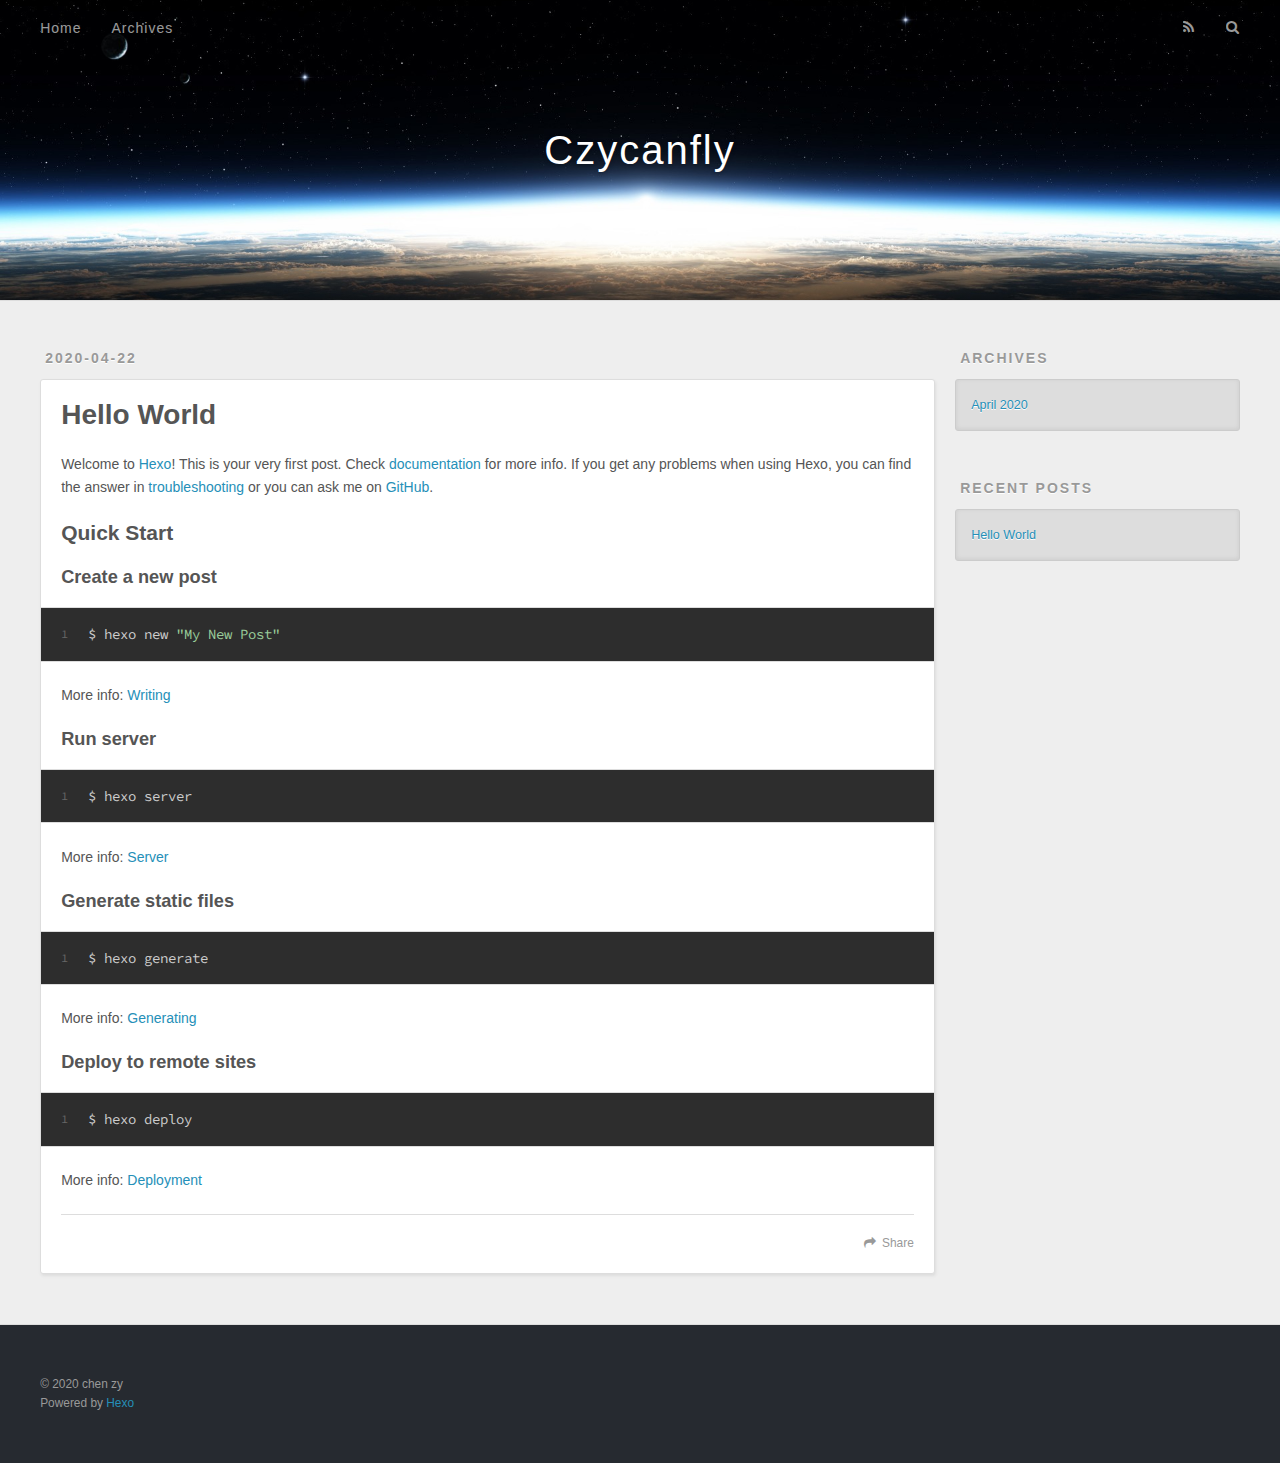
==== index.html @ 30acceb9 "Site updated: 2020-04-22 15:15:13" ====
<!DOCTYPE html>
<html>
<head>
  <meta charset="utf-8">
  

  
  <title>Czycanfly</title>
  <meta name="viewport" content="width=device-width, initial-scale=1, maximum-scale=1">
  <meta property="og:type" content="website">
<meta property="og:title" content="Czycanfly">
<meta property="og:url" content="http://yoursite.com/index.html">
<meta property="og:site_name" content="Czycanfly">
<meta property="article:author" content="chen zy">
<meta name="twitter:card" content="summary">
  
    <link rel="alternate" href="/atom.xml" title="Czycanfly" type="application/atom+xml">
  
  
    <link rel="icon" href="/favicon.png">
  
  
    <link href="//fonts.googleapis.com/css?family=Source+Code+Pro" rel="stylesheet" type="text/css">
  
  
<link rel="stylesheet" href="/css/style.css">

<meta name="generator" content="Hexo 4.2.0"></head>

<body>
  <div id="container">
    <div id="wrap">
      <header id="header">
  <div id="banner"></div>
  <div id="header-outer" class="outer">
    <div id="header-title" class="inner">
      <h1 id="logo-wrap">
        <a href="/" id="logo">Czycanfly</a>
      </h1>
      
    </div>
    <div id="header-inner" class="inner">
      <nav id="main-nav">
        <a id="main-nav-toggle" class="nav-icon"></a>
        
          <a class="main-nav-link" href="/">Home</a>
        
          <a class="main-nav-link" href="/archives">Archives</a>
        
      </nav>
      <nav id="sub-nav">
        
          <a id="nav-rss-link" class="nav-icon" href="/atom.xml" title="RSS Feed"></a>
        
        <a id="nav-search-btn" class="nav-icon" title="Search"></a>
      </nav>
      <div id="search-form-wrap">
        <form action="//google.com/search" method="get" accept-charset="UTF-8" class="search-form"><input type="search" name="q" class="search-form-input" placeholder="Search"><button type="submit" class="search-form-submit">&#xF002;</button><input type="hidden" name="sitesearch" value="http://yoursite.com"></form>
      </div>
    </div>
  </div>
</header>
      <div class="outer">
        <section id="main">
  
    <article id="post-hello-world" class="article article-type-post" itemscope itemprop="blogPost">
  <div class="article-meta">
    <a href="/2020/04/22/hello-world/" class="article-date">
  <time datetime="2020-04-22T02:57:32.406Z" itemprop="datePublished">2020-04-22</time>
</a>
    
  </div>
  <div class="article-inner">
    
    
      <header class="article-header">
        
  
    <h1 itemprop="name">
      <a class="article-title" href="/2020/04/22/hello-world/">Hello World</a>
    </h1>
  

      </header>
    
    <div class="article-entry" itemprop="articleBody">
      
        <p>Welcome to <a href="https://hexo.io/" target="_blank" rel="noopener">Hexo</a>! This is your very first post. Check <a href="https://hexo.io/docs/" target="_blank" rel="noopener">documentation</a> for more info. If you get any problems when using Hexo, you can find the answer in <a href="https://hexo.io/docs/troubleshooting.html" target="_blank" rel="noopener">troubleshooting</a> or you can ask me on <a href="https://github.com/hexojs/hexo/issues" target="_blank" rel="noopener">GitHub</a>.</p>
<h2 id="Quick-Start"><a href="#Quick-Start" class="headerlink" title="Quick Start"></a>Quick Start</h2><h3 id="Create-a-new-post"><a href="#Create-a-new-post" class="headerlink" title="Create a new post"></a>Create a new post</h3><figure class="highlight bash"><table><tr><td class="gutter"><pre><span class="line">1</span><br></pre></td><td class="code"><pre><span class="line">$ hexo new <span class="string">"My New Post"</span></span><br></pre></td></tr></table></figure>

<p>More info: <a href="https://hexo.io/docs/writing.html" target="_blank" rel="noopener">Writing</a></p>
<h3 id="Run-server"><a href="#Run-server" class="headerlink" title="Run server"></a>Run server</h3><figure class="highlight bash"><table><tr><td class="gutter"><pre><span class="line">1</span><br></pre></td><td class="code"><pre><span class="line">$ hexo server</span><br></pre></td></tr></table></figure>

<p>More info: <a href="https://hexo.io/docs/server.html" target="_blank" rel="noopener">Server</a></p>
<h3 id="Generate-static-files"><a href="#Generate-static-files" class="headerlink" title="Generate static files"></a>Generate static files</h3><figure class="highlight bash"><table><tr><td class="gutter"><pre><span class="line">1</span><br></pre></td><td class="code"><pre><span class="line">$ hexo generate</span><br></pre></td></tr></table></figure>

<p>More info: <a href="https://hexo.io/docs/generating.html" target="_blank" rel="noopener">Generating</a></p>
<h3 id="Deploy-to-remote-sites"><a href="#Deploy-to-remote-sites" class="headerlink" title="Deploy to remote sites"></a>Deploy to remote sites</h3><figure class="highlight bash"><table><tr><td class="gutter"><pre><span class="line">1</span><br></pre></td><td class="code"><pre><span class="line">$ hexo deploy</span><br></pre></td></tr></table></figure>

<p>More info: <a href="https://hexo.io/docs/one-command-deployment.html" target="_blank" rel="noopener">Deployment</a></p>

      
    </div>
    <footer class="article-footer">
      <a data-url="http://yoursite.com/2020/04/22/hello-world/" data-id="ck9b05l8i000098vc4e8yf7nx" class="article-share-link">Share</a>
      
      
    </footer>
  </div>
  
</article>


  


</section>
        
          <aside id="sidebar">
  
    

  
    

  
    
  
    
  <div class="widget-wrap">
    <h3 class="widget-title">Archives</h3>
    <div class="widget">
      <ul class="archive-list"><li class="archive-list-item"><a class="archive-list-link" href="/archives/2020/04/">April 2020</a></li></ul>
    </div>
  </div>


  
    
  <div class="widget-wrap">
    <h3 class="widget-title">Recent Posts</h3>
    <div class="widget">
      <ul>
        
          <li>
            <a href="/2020/04/22/hello-world/">Hello World</a>
          </li>
        
      </ul>
    </div>
  </div>

  
</aside>
        
      </div>
      <footer id="footer">
  
  <div class="outer">
    <div id="footer-info" class="inner">
      &copy; 2020 chen zy<br>
      Powered by <a href="http://hexo.io/" target="_blank">Hexo</a>
    </div>
  </div>
</footer>
    </div>
    <nav id="mobile-nav">
  
    <a href="/" class="mobile-nav-link">Home</a>
  
    <a href="/archives" class="mobile-nav-link">Archives</a>
  
</nav>
    

<script src="//ajax.googleapis.com/ajax/libs/jquery/2.0.3/jquery.min.js"></script>


  
<link rel="stylesheet" href="/fancybox/jquery.fancybox.css">

  
<script src="/fancybox/jquery.fancybox.pack.js"></script>




<script src="/js/script.js"></script>




  </div>
</body>
</html>
---- css/style.css ----
body {
  width: 100%;
}
body:before,
body:after {
  content: "";
  display: table;
}
body:after {
  clear: both;
}
html,
body,
div,
span,
applet,
object,
iframe,
h1,
h2,
h3,
h4,
h5,
h6,
p,
blockquote,
pre,
a,
abbr,
acronym,
address,
big,
cite,
code,
del,
dfn,
em,
img,
ins,
kbd,
q,
s,
samp,
small,
strike,
strong,
sub,
sup,
tt,
var,
dl,
dt,
dd,
ol,
ul,
li,
fieldset,
form,
label,
legend,
table,
caption,
tbody,
tfoot,
thead,
tr,
th,
td {
  margin: 0;
  padding: 0;
  border: 0;
  outline: 0;
  font-weight: inherit;
  font-style: inherit;
  font-family: inherit;
  font-size: 100%;
  vertical-align: baseline;
}
body {
  line-height: 1;
  color: #000;
  background: #fff;
}
ol,
ul {
  list-style: none;
}
table {
  border-collapse: separate;
  border-spacing: 0;
  vertical-align: middle;
}
caption,
th,
td {
  text-align: left;
  font-weight: normal;
  vertical-align: middle;
}
a img {
  border: none;
}
input,
button {
  margin: 0;
  padding: 0;
}
input::-moz-focus-inner,
button::-moz-focus-inner {
  border: 0;
  padding: 0;
}
@font-face {
  font-family: FontAwesome;
  font-style: normal;
  font-weight: normal;
  src: url("fonts/fontawesome-webfont.eot?v=#4.0.3");
  src: url("fonts/fontawesome-webfont.eot?#iefix&v=#4.0.3") format("embedded-opentype"), url("fonts/fontawesome-webfont.woff?v=#4.0.3") format("woff"), url("fonts/fontawesome-webfont.ttf?v=#4.0.3") format("truetype"), url("fonts/fontawesome-webfont.svg#fontawesomeregular?v=#4.0.3") format("svg");
}
html,
body,
#container {
  height: 100%;
}
body {
  background: #eee;
  font: 14px -apple-system, BlinkMacSystemFont, "Segoe UI", "Roboto", "Oxygen", "Ubuntu", "Cantarell", "Fira Sans", "Droid Sans", "Helvetica Neue", sans-serif;
  -webkit-text-size-adjust: 100%;
}
.outer {
  max-width: 1220px;
  margin: 0 auto;
  padding: 0 20px;
}
.outer:before,
.outer:after {
  content: "";
  display: table;
}
.outer:after {
  clear: both;
}
.inner {
  display: inline;
  float: left;
  width: 98.33333333333333%;
  margin: 0 0.833333333333333%;
}
.left,
.alignleft {
  float: left;
}
.right,
.alignright {
  float: right;
}
.clear {
  clear: both;
}
#container {
  position: relative;
}
.mobile-nav-on {
  overflow: hidden;
}
#wrap {
  height: 100%;
  width: 100%;
  position: absolute;
  top: 0;
  left: 0;
  -webkit-transition: 0.2s ease-out;
  -moz-transition: 0.2s ease-out;
  -ms-transition: 0.2s ease-out;
  transition: 0.2s ease-out;
  z-index: 1;
  background: #eee;
}
.mobile-nav-on #wrap {
  left: 280px;
}
@media screen and (min-width: 768px) {
  #main {
    display: inline;
    float: left;
    width: 73.33333333333333%;
    margin: 0 0.833333333333333%;
  }
}
.article-date,
.article-category-link,
.archive-year,
.widget-title {
  text-decoration: none;
  text-transform: uppercase;
  letter-spacing: 2px;
  color: #999;
  margin-bottom: 1em;
  margin-left: 5px;
  line-height: 1em;
  text-shadow: 0 1px #fff;
  font-weight: bold;
}
.article-inner,
.archive-article-inner {
  background: #fff;
  -webkit-box-shadow: 1px 2px 3px #ddd;
  box-shadow: 1px 2px 3px #ddd;
  border: 1px solid #ddd;
  border-radius: 3px;
}
.article-entry h1,
.widget h1 {
  font-size: 2em;
}
.article-entry h2,
.widget h2 {
  font-size: 1.5em;
}
.article-entry h3,
.widget h3 {
  font-size: 1.3em;
}
.article-entry h4,
.widget h4 {
  font-size: 1.2em;
}
.article-entry h5,
.widget h5 {
  font-size: 1em;
}
.article-entry h6,
.widget h6 {
  font-size: 1em;
  color: #999;
}
.article-entry hr,
.widget hr {
  border: 1px dashed #ddd;
}
.article-entry strong,
.widget strong {
  font-weight: bold;
}
.article-entry em,
.widget em,
.article-entry cite,
.widget cite {
  font-style: italic;
}
.article-entry sup,
.widget sup,
.article-entry sub,
.widget sub {
  font-size: 0.75em;
  line-height: 0;
  position: relative;
  vertical-align: baseline;
}
.article-entry sup,
.widget sup {
  top: -0.5em;
}
.article-entry sub,
.widget sub {
  bottom: -0.2em;
}
.article-entry small,
.widget small {
  font-size: 0.85em;
}
.article-entry acronym,
.widget acronym,
.article-entry abbr,
.widget abbr {
  border-bottom: 1px dotted;
}
.article-entry ul,
.widget ul,
.article-entry ol,
.widget ol,
.article-entry dl,
.widget dl {
  margin: 0 20px;
  line-height: 1.6em;
}
.article-entry ul ul,
.widget ul ul,
.article-entry ol ul,
.widget ol ul,
.article-entry ul ol,
.widget ul ol,
.article-entry ol ol,
.widget ol ol {
  margin-top: 0;
  margin-bottom: 0;
}
.article-entry ul,
.widget ul {
  list-style: disc;
}
.article-entry ol,
.widget ol {
  list-style: decimal;
}
.article-entry dt,
.widget dt {
  font-weight: bold;
}
#header {
  height: 300px;
  position: relative;
  border-bottom: 1px solid #ddd;
}
#header:before,
#header:after {
  content: "";
  position: absolute;
  left: 0;
  right: 0;
  height: 40px;
}
#header:before {
  top: 0;
  background: -webkit-linear-gradient(rgba(0,0,0,0.2), transparent);
  background: -moz-linear-gradient(rgba(0,0,0,0.2), transparent);
  background: -ms-linear-gradient(rgba(0,0,0,0.2), transparent);
  background: linear-gradient(rgba(0,0,0,0.2), transparent);
}
#header:after {
  bottom: 0;
  background: -webkit-linear-gradient(transparent, rgba(0,0,0,0.2));
  background: -moz-linear-gradient(transparent, rgba(0,0,0,0.2));
  background: -ms-linear-gradient(transparent, rgba(0,0,0,0.2));
  background: linear-gradient(transparent, rgba(0,0,0,0.2));
}
#header-outer {
  height: 100%;
  position: relative;
}
#header-inner {
  position: relative;
  overflow: hidden;
}
#banner {
  position: absolute;
  top: 0;
  left: 0;
  width: 100%;
  height: 100%;
  background: url("images/banner.jpg") center #000;
  -webkit-background-size: cover;
  -moz-background-size: cover;
  background-size: cover;
  z-index: -1;
}
#header-title {
  text-align: center;
  height: 40px;
  position: absolute;
  top: 50%;
  left: 0;
  margin-top: -20px;
}
#logo,
#subtitle {
  text-decoration: none;
  color: #fff;
  font-weight: 300;
  text-shadow: 0 1px 4px rgba(0,0,0,0.3);
}
#logo {
  font-size: 40px;
  line-height: 40px;
  letter-spacing: 2px;
}
#subtitle {
  font-size: 16px;
  line-height: 16px;
  letter-spacing: 1px;
}
#subtitle-wrap {
  margin-top: 16px;
}
#main-nav {
  float: left;
  margin-left: -15px;
}
.nav-icon,
.main-nav-link {
  float: left;
  color: #fff;
  opacity: 0.6;
  text-decoration: none;
  text-shadow: 0 1px rgba(0,0,0,0.2);
  -webkit-transition: opacity 0.2s;
  -moz-transition: opacity 0.2s;
  -ms-transition: opacity 0.2s;
  transition: opacity 0.2s;
  display: block;
  padding: 20px 15px;
}
.nav-icon:hover,
.main-nav-link:hover {
  opacity: 1;
}
.nav-icon {
  font-family: FontAwesome;
  text-align: center;
  font-size: 14px;
  width: 14px;
  height: 14px;
  padding: 20px 15px;
  position: relative;
  cursor: pointer;
}
.main-nav-link {
  font-weight: 300;
  letter-spacing: 1px;
}
@media screen and (max-width: 479px) {
  .main-nav-link {
    display: none;
  }
}
#main-nav-toggle {
  display: none;
}
#main-nav-toggle:before {
  content: "\f0c9";
}
@media screen and (max-width: 479px) {
  #main-nav-toggle {
    display: block;
  }
}
#sub-nav {
  float: right;
  margin-right: -15px;
}
#nav-rss-link:before {
  content: "\f09e";
}
#nav-search-btn:before {
  content: "\f002";
}
#search-form-wrap {
  position: absolute;
  top: 15px;
  width: 150px;
  height: 30px;
  right: -150px;
  opacity: 0;
  -webkit-transition: 0.2s ease-out;
  -moz-transition: 0.2s ease-out;
  -ms-transition: 0.2s ease-out;
  transition: 0.2s ease-out;
}
#search-form-wrap.on {
  opacity: 1;
  right: 0;
}
@media screen and (max-width: 479px) {
  #search-form-wrap {
    width: 100%;
    right: -100%;
  }
}
.search-form {
  position: absolute;
  top: 0;
  left: 0;
  right: 0;
  background: #fff;
  padding: 5px 15px;
  border-radius: 15px;
  -webkit-box-shadow: 0 0 10px rgba(0,0,0,0.3);
  box-shadow: 0 0 10px rgba(0,0,0,0.3);
}
.search-form-input {
  border: none;
  background: none;
  color: #555;
  width: 100%;
  font: 13px -apple-system, BlinkMacSystemFont, "Segoe UI", "Roboto", "Oxygen", "Ubuntu", "Cantarell", "Fira Sans", "Droid Sans", "Helvetica Neue", sans-serif;
  outline: none;
}
.search-form-input::-webkit-search-results-decoration,
.search-form-input::-webkit-search-cancel-button {
  -webkit-appearance: none;
}
.search-form-submit {
  position: absolute;
  top: 50%;
  right: 10px;
  margin-top: -7px;
  font: 13px FontAwesome;
  border: none;
  background: none;
  color: #bbb;
  cursor: pointer;
}
.search-form-submit:hover,
.search-form-submit:focus {
  color: #777;
}
.article {
  margin: 50px 0;
}
.article-inner {
  overflow: hidden;
}
.article-meta:before,
.article-meta:after {
  content: "";
  display: table;
}
.article-meta:after {
  clear: both;
}
.article-date {
  float: left;
}
.article-category {
  float: left;
  line-height: 1em;
  color: #ccc;
  text-shadow: 0 1px #fff;
  margin-left: 8px;
}
.article-category:before {
  content: "\2022";
}
.article-category-link {
  margin: 0 12px 1em;
}
.article-header {
  padding: 20px 20px 0;
}
.article-title {
  text-decoration: none;
  font-size: 2em;
  font-weight: bold;
  color: #555;
  line-height: 1.1em;
  -webkit-transition: color 0.2s;
  -moz-transition: color 0.2s;
  -ms-transition: color 0.2s;
  transition: color 0.2s;
}
a.article-title:hover {
  color: #258fb8;
}
.article-entry {
  color: #555;
  padding: 0 20px;
}
.article-entry:before,
.article-entry:after {
  content: "";
  display: table;
}
.article-entry:after {
  clear: both;
}
.article-entry p,
.article-entry table {
  line-height: 1.6em;
  margin: 1.6em 0;
}
.article-entry h1,
.article-entry h2,
.article-entry h3,
.article-entry h4,
.article-entry h5,
.article-entry h6 {
  font-weight: bold;
}
.article-entry h1,
.article-entry h2,
.article-entry h3,
.article-entry h4,
.article-entry h5,
.article-entry h6 {
  line-height: 1.1em;
  margin: 1.1em 0;
}
.article-entry a {
  color: #258fb8;
  text-decoration: none;
}
.article-entry a:hover {
  text-decoration: underline;
}
.article-entry ul,
.article-entry ol,
.article-entry dl {
  margin-top: 1.6em;
  margin-bottom: 1.6em;
}
.article-entry img,
.article-entry video {
  max-width: 100%;
  height: auto;
  display: block;
  margin: auto;
}
.article-entry iframe {
  border: none;
}
.article-entry table {
  width: 100%;
  border-collapse: collapse;
  border-spacing: 0;
}
.article-entry th {
  font-weight: bold;
  border-bottom: 3px solid #ddd;
  padding-bottom: 0.5em;
}
.article-entry td {
  border-bottom: 1px solid #ddd;
  padding: 10px 0;
}
.article-entry blockquote {
  font-family: Georgia, "Times New Roman", serif;
  font-size: 1.4em;
  margin: 1.6em 20px;
  text-align: center;
}
.article-entry blockquote footer {
  font-size: 14px;
  margin: 1.6em 0;
  font-family: -apple-system, BlinkMacSystemFont, "Segoe UI", "Roboto", "Oxygen", "Ubuntu", "Cantarell", "Fira Sans", "Droid Sans", "Helvetica Neue", sans-serif;
}
.article-entry blockquote footer cite:before {
  content: "—";
  padding: 0 0.5em;
}
.article-entry .pullquote {
  text-align: left;
  width: 45%;
  margin: 0;
}
.article-entry .pullquote.left {
  margin-left: 0.5em;
  margin-right: 1em;
}
.article-entry .pullquote.right {
  margin-right: 0.5em;
  margin-left: 1em;
}
.article-entry .caption {
  color: #999;
  display: block;
  font-size: 0.9em;
  margin-top: 0.5em;
  position: relative;
  text-align: center;
}
.article-entry .video-container {
  position: relative;
  padding-top: 56.25%;
  height: 0;
  overflow: hidden;
}
.article-entry .video-container iframe,
.article-entry .video-container object,
.article-entry .video-container embed {
  position: absolute;
  top: 0;
  left: 0;
  width: 100%;
  height: 100%;
  margin-top: 0;
}
.article-more-link a {
  display: inline-block;
  line-height: 1em;
  padding: 6px 15px;
  border-radius: 15px;
  background: #eee;
  color: #999;
  text-shadow: 0 1px #fff;
  text-decoration: none;
}
.article-more-link a:hover {
  background: #258fb8;
  color: #fff;
  text-decoration: none;
  text-shadow: 0 1px #1e7293;
}
.article-footer {
  font-size: 0.85em;
  line-height: 1.6em;
  border-top: 1px solid #ddd;
  padding-top: 1.6em;
  margin: 0 20px 20px;
}
.article-footer:before,
.article-footer:after {
  content: "";
  display: table;
}
.article-footer:after {
  clear: both;
}
.article-footer a {
  color: #999;
  text-decoration: none;
}
.article-footer a:hover {
  color: #555;
}
.article-tag-list-item {
  float: left;
  margin-right: 10px;
}
.article-tag-list-link:before {
  content: "#";
}
.article-comment-link {
  float: right;
}
.article-comment-link:before {
  content: "\f075";
  font-family: FontAwesome;
  padding-right: 8px;
}
.article-share-link {
  cursor: pointer;
  float: right;
  margin-left: 20px;
}
.article-share-link:before {
  content: "\f064";
  font-family: FontAwesome;
  padding-right: 6px;
}
#article-nav {
  position: relative;
}
#article-nav:before,
#article-nav:after {
  content: "";
  display: table;
}
#article-nav:after {
  clear: both;
}
@media screen and (min-width: 768px) {
  #article-nav {
    margin: 50px 0;
  }
  #article-nav:before {
    width: 8px;
    height: 8px;
    position: absolute;
    top: 50%;
    left: 50%;
    margin-top: -4px;
    margin-left: -4px;
    content: "";
    border-radius: 50%;
    background: #ddd;
    -webkit-box-shadow: 0 1px 2px #fff;
    box-shadow: 0 1px 2px #fff;
  }
}
.article-nav-link-wrap {
  text-decoration: none;
  text-shadow: 0 1px #fff;
  color: #999;
  -webkit-box-sizing: border-box;
  -moz-box-sizing: border-box;
  box-sizing: border-box;
  margin-top: 50px;
  text-align: center;
  display: block;
}
.article-nav-link-wrap:hover {
  color: #555;
}
@media screen and (min-width: 768px) {
  .article-nav-link-wrap {
    width: 50%;
    margin-top: 0;
  }
}
@media screen and (min-width: 768px) {
  #article-nav-newer {
    float: left;
    text-align: right;
    padding-right: 20px;
  }
}
@media screen and (min-width: 768px) {
  #article-nav-older {
    float: right;
    text-align: left;
    padding-left: 20px;
  }
}
.article-nav-caption {
  text-transform: uppercase;
  letter-spacing: 2px;
  color: #ddd;
  line-height: 1em;
  font-weight: bold;
}
#article-nav-newer .article-nav-caption {
  margin-right: -2px;
}
.article-nav-title {
  font-size: 0.85em;
  line-height: 1.6em;
  margin-top: 0.5em;
}
.article-share-box {
  position: absolute;
  display: none;
  background: #fff;
  -webkit-box-shadow: 1px 2px 10px rgba(0,0,0,0.2);
  box-shadow: 1px 2px 10px rgba(0,0,0,0.2);
  border-radius: 3px;
  margin-left: -145px;
  overflow: hidden;
  z-index: 1;
}
.article-share-box.on {
  display: block;
}
.article-share-input {
  width: 100%;
  background: none;
  -webkit-box-sizing: border-box;
  -moz-box-sizing: border-box;
  box-sizing: border-box;
  font: 14px -apple-system, BlinkMacSystemFont, "Segoe UI", "Roboto", "Oxygen", "Ubuntu", "Cantarell", "Fira Sans", "Droid Sans", "Helvetica Neue", sans-serif;
  padding: 0 15px;
  color: #555;
  outline: none;
  border: 1px solid #ddd;
  border-radius: 3px 3px 0 0;
  height: 36px;
  line-height: 36px;
}
.article-share-links {
  background: #eee;
}
.article-share-links:before,
.article-share-links:after {
  content: "";
  display: table;
}
.article-share-links:after {
  clear: both;
}
.article-share-twitter,
.article-share-facebook,
.article-share-pinterest,
.article-share-google {
  width: 50px;
  height: 36px;
  display: block;
  float: left;
  position: relative;
  color: #999;
  text-shadow: 0 1px #fff;
}
.article-share-twitter:before,
.article-share-facebook:before,
.article-share-pinterest:before,
.article-share-google:before {
  font-size: 20px;
  font-family: FontAwesome;
  width: 20px;
  height: 20px;
  position: absolute;
  top: 50%;
  left: 50%;
  margin-top: -10px;
  margin-left: -10px;
  text-align: center;
}
.article-share-twitter:hover,
.article-share-facebook:hover,
.article-share-pinterest:hover,
.article-share-google:hover {
  color: #fff;
}
.article-share-twitter:before {
  content: "\f099";
}
.article-share-twitter:hover {
  background: #00aced;
  text-shadow: 0 1px #008abe;
}
.article-share-facebook:before {
  content: "\f09a";
}
.article-share-facebook:hover {
  background: #3b5998;
  text-shadow: 0 1px #2f477a;
}
.article-share-pinterest:before {
  content: "\f0d2";
}
.article-share-pinterest:hover {
  background: #cb2027;
  text-shadow: 0 1px #a21a1f;
}
.article-share-google:before {
  content: "\f0d5";
}
.article-share-google:hover {
  background: #dd4b39;
  text-shadow: 0 1px #be3221;
}
.article-gallery {
  background: #000;
  position: relative;
}
.article-gallery-photos {
  position: relative;
  overflow: hidden;
}
.article-gallery-img {
  display: none;
  max-width: 100%;
}
.article-gallery-img:first-child {
  display: block;
}
.article-gallery-img.loaded {
  position: absolute;
  display: block;
}
.article-gallery-img img {
  display: block;
  max-width: 100%;
  margin: 0 auto;
}
#comments {
  background: #fff;
  -webkit-box-shadow: 1px 2px 3px #ddd;
  box-shadow: 1px 2px 3px #ddd;
  padding: 20px;
  border: 1px solid #ddd;
  border-radius: 3px;
  margin: 50px 0;
}
#comments a {
  color: #258fb8;
}
.archives-wrap {
  margin: 50px 0;
}
.archives:before,
.archives:after {
  content: "";
  display: table;
}
.archives:after {
  clear: both;
}
.archive-year-wrap {
  margin-bottom: 1em;
}
.archives {
  -webkit-column-gap: 10px;
  -moz-column-gap: 10px;
  column-gap: 10px;
}
@media screen and (min-width: 480px) and (max-width: 767px) {
  .archives {
    -webkit-column-count: 2;
    -moz-column-count: 2;
    column-count: 2;
  }
}
@media screen and (min-width: 768px) {
  .archives {
    -webkit-column-count: 3;
    -moz-column-count: 3;
    column-count: 3;
  }
}
.archive-article {
  -webkit-column-break-inside: avoid;
  page-break-inside: avoid;
  overflow: hidden;
  break-inside: avoid-column;
}
.archive-article-inner {
  padding: 10px;
  margin-bottom: 15px;
}
.archive-article-title {
  text-decoration: none;
  font-weight: bold;
  color: #555;
  -webkit-transition: color 0.2s;
  -moz-transition: color 0.2s;
  -ms-transition: color 0.2s;
  transition: color 0.2s;
  line-height: 1.6em;
}
.archive-article-title:hover {
  color: #258fb8;
}
.archive-article-footer {
  margin-top: 1em;
}
.archive-article-date {
  color: #999;
  text-decoration: none;
  font-size: 0.85em;
  line-height: 1em;
  margin-bottom: 0.5em;
  display: block;
}
#page-nav {
  margin: 50px auto;
  background: #fff;
  -webkit-box-shadow: 1px 2px 3px #ddd;
  box-shadow: 1px 2px 3px #ddd;
  border: 1px solid #ddd;
  border-radius: 3px;
  text-align: center;
  color: #999;
  overflow: hidden;
}
#page-nav:before,
#page-nav:after {
  content: "";
  display: table;
}
#page-nav:after {
  clear: both;
}
#page-nav a,
#page-nav span {
  padding: 10px 20px;
  line-height: 1;
  height: 2ex;
}
#page-nav a {
  color: #999;
  text-decoration: none;
}
#page-nav a:hover {
  background: #999;
  color: #fff;
}
#page-nav .prev {
  float: left;
}
#page-nav .next {
  float: right;
}
#page-nav .page-number {
  display: inline-block;
}
@media screen and (max-width: 479px) {
  #page-nav .page-number {
    display: none;
  }
}
#page-nav .current {
  color: #555;
  font-weight: bold;
}
#page-nav .space {
  color: #ddd;
}
#footer {
  background: #262a30;
  padding: 50px 0;
  border-top: 1px solid #ddd;
  color: #999;
}
#footer a {
  color: #258fb8;
  text-decoration: none;
}
#footer a:hover {
  text-decoration: underline;
}
#footer-info {
  line-height: 1.6em;
  font-size: 0.85em;
}
.article-entry pre,
.article-entry .highlight {
  background: #2d2d2d;
  margin: 0 -20px;
  padding: 15px 20px;
  border-style: solid;
  border-color: #ddd;
  border-width: 1px 0;
  overflow: auto;
  color: #ccc;
  line-height: 22.400000000000002px;
}
.article-entry .highlight .gutter pre,
.article-entry .gist .gist-file .gist-data .line-numbers {
  color: #666;
  font-size: 0.85em;
}
.article-entry pre,
.article-entry code {
  font-family: "Source Code Pro", Consolas, Monaco, Menlo, Consolas, monospace;
}
.article-entry code {
  background: #eee;
  text-shadow: 0 1px #fff;
  padding: 0 0.3em;
}
.article-entry pre code {
  background: none;
  text-shadow: none;
  padding: 0;
}
.article-entry .highlight pre {
  border: none;
  margin: 0;
  padding: 0;
}
.article-entry .highlight table {
  margin: 0;
  width: auto;
}
.article-entry .highlight td {
  border: none;
  padding: 0;
}
.article-entry .highlight figcaption {
  font-size: 0.85em;
  color: #999;
  line-height: 1em;
  margin-bottom: 1em;
}
.article-entry .highlight figcaption:before,
.article-entry .highlight figcaption:after {
  content: "";
  display: table;
}
.article-entry .highlight figcaption:after {
  clear: both;
}
.article-entry .highlight figcaption a {
  float: right;
}
.article-entry .highlight .gutter pre {
  text-align: right;
  padding-right: 20px;
}
.article-entry .highlight .line {
  height: 22.400000000000002px;
}
.article-entry .highlight .line.marked {
  background: #515151;
}
.article-entry .gist {
  margin: 0 -20px;
  border-style: solid;
  border-color: #ddd;
  border-width: 1px 0;
  background: #2d2d2d;
  padding: 15px 20px 15px 0;
}
.article-entry .gist .gist-file {
  border: none;
  font-family: "Source Code Pro", Consolas, Monaco, Menlo, Consolas, monospace;
  margin: 0;
}
.article-entry .gist .gist-file .gist-data {
  background: none;
  border: none;
}
.article-entry .gist .gist-file .gist-data .line-numbers {
  background: none;
  border: none;
  padding: 0 20px 0 0;
}
.article-entry .gist .gist-file .gist-data .line-data {
  padding: 0 !important;
}
.article-entry .gist .gist-file .highlight {
  margin: 0;
  padding: 0;
  border: none;
}
.article-entry .gist .gist-file .gist-meta {
  background: #2d2d2d;
  color: #999;
  font: 0.85em -apple-system, BlinkMacSystemFont, "Segoe UI", "Roboto", "Oxygen", "Ubuntu", "Cantarell", "Fira Sans", "Droid Sans", "Helvetica Neue", sans-serif;
  text-shadow: 0 0;
  padding: 0;
  margin-top: 1em;
  margin-left: 20px;
}
.article-entry .gist .gist-file .gist-meta a {
  color: #258fb8;
  font-weight: normal;
}
.article-entry .gist .gist-file .gist-meta a:hover {
  text-decoration: underline;
}
pre .comment,
pre .title {
  color: #999;
}
pre .variable,
pre .attribute,
pre .tag,
pre .regexp,
pre .ruby .constant,
pre .xml .tag .title,
pre .xml .pi,
pre .xml .doctype,
pre .html .doctype,
pre .css .id,
pre .css .class,
pre .css .pseudo {
  color: #f2777a;
}
pre .number,
pre .preprocessor,
pre .built_in,
pre .literal,
pre .params,
pre .constant {
  color: #f99157;
}
pre .class,
pre .ruby .class .title,
pre .css .rules .attribute {
  color: #9c9;
}
pre .string,
pre .value,
pre .inheritance,
pre .header,
pre .ruby .symbol,
pre .xml .cdata {
  color: #9c9;
}
pre .css .hexcolor {
  color: #6cc;
}
pre .function,
pre .python .decorator,
pre .python .title,
pre .ruby .function .title,
pre .ruby .title .keyword,
pre .perl .sub,
pre .javascript .title,
pre .coffeescript .title {
  color: #69c;
}
pre .keyword,
pre .javascript .function {
  color: #c9c;
}
@media screen and (max-width: 479px) {
  #mobile-nav {
    position: absolute;
    top: 0;
    left: 0;
    width: 280px;
    height: 100%;
    background: #191919;
    border-right: 1px solid #fff;
  }
}
@media screen and (max-width: 479px) {
  .mobile-nav-link {
    display: block;
    color: #999;
    text-decoration: none;
    padding: 15px 20px;
    font-weight: bold;
  }
  .mobile-nav-link:hover {
    color: #fff;
  }
}
@media screen and (min-width: 768px) {
  #sidebar {
    display: inline;
    float: left;
    width: 23.333333333333332%;
    margin: 0 0.833333333333333%;
  }
}
.widget-wrap {
  margin: 50px 0;
}
.widget {
  color: #777;
  text-shadow: 0 1px #fff;
  background: #ddd;
  -webkit-box-shadow: 0 -1px 4px #ccc inset;
  box-shadow: 0 -1px 4px #ccc inset;
  border: 1px solid #ccc;
  padding: 15px;
  border-radius: 3px;
}
.widget a {
  color: #258fb8;
  text-decoration: none;
}
.widget a:hover {
  text-decoration: underline;
}
.widget ul ul,
.widget ol ul,
.widget dl ul,
.widget ul ol,
.widget ol ol,
.widget dl ol,
.widget ul dl,
.widget ol dl,
.widget dl dl {
  margin-left: 15px;
  list-style: disc;
}
.widget {
  line-height: 1.6em;
  word-wrap: break-word;
  font-size: 0.9em;
}
.widget ul,
.widget ol {
  list-style: none;
  margin: 0;
}
.widget ul ul,
.widget ol ul,
.widget ul ol,
.widget ol ol {
  margin: 0 20px;
}
.widget ul ul,
.widget ol ul {
  list-style: disc;
}
.widget ul ol,
.widget ol ol {
  list-style: decimal;
}
.category-list-count,
.tag-list-count,
.archive-list-count {
  padding-left: 5px;
  color: #999;
  font-size: 0.85em;
}
.category-list-count:before,
.tag-list-count:before,
.archive-list-count:before {
  content: "(";
}
.category-list-count:after,
.tag-list-count:after,
.archive-list-count:after {
  content: ")";
}
.tagcloud a {
  margin-right: 5px;
  display: inline-block;
}
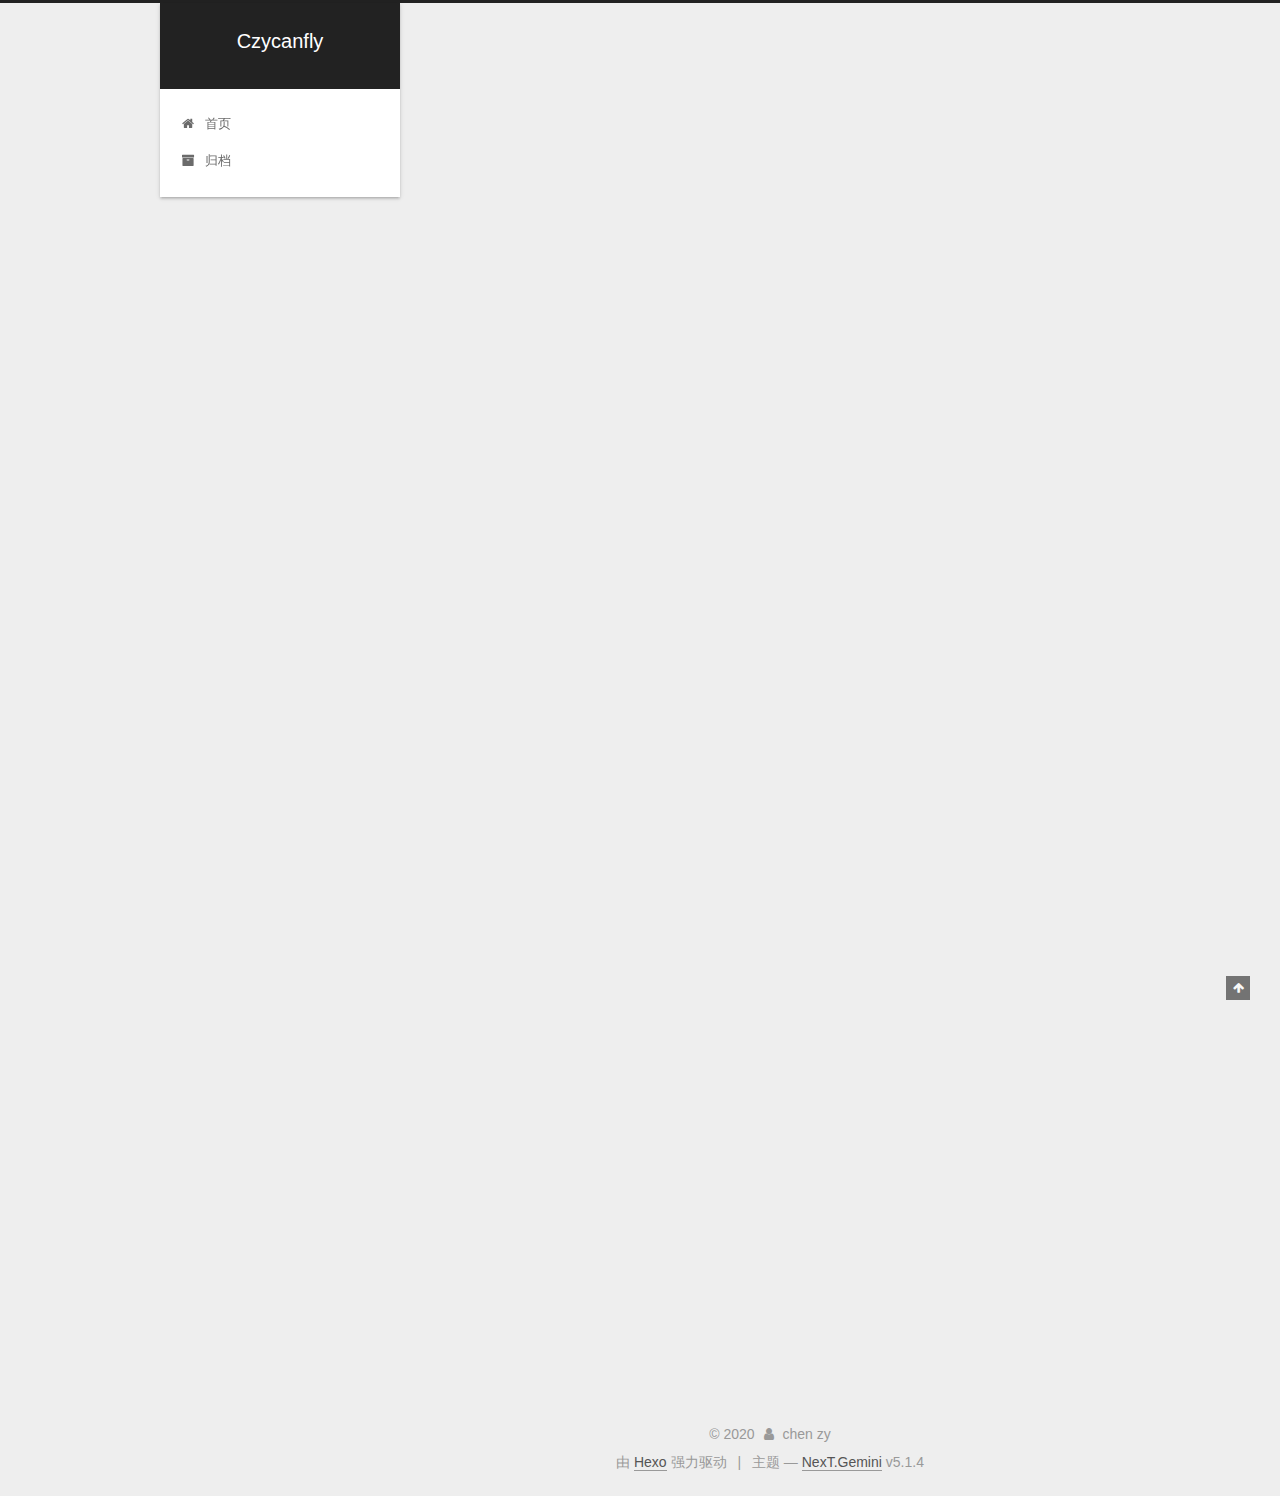
==== commit 7e94eadf: "Site updated: 2020-04-22 17:19:43" ====
--- a/index.html
+++ b/index.html
@@ -1,195 +1,754 @@
 <!DOCTYPE html>
-<html>
+
+
+
+  
+
+
+<html class="theme-next gemini use-motion" lang="zh-Hans">
 <head>
-  <meta charset="utf-8">
-  
-
-  
-  <title>Czycanfly</title>
-  <meta name="viewport" content="width=device-width, initial-scale=1, maximum-scale=1">
-  <meta property="og:type" content="website">
+  <meta charset="UTF-8"/>
+<meta http-equiv="X-UA-Compatible" content="IE=edge" />
+<meta name="viewport" content="width=device-width, initial-scale=1, maximum-scale=1"/>
+<meta name="theme-color" content="#222">
+
+
+
+
+
+
+
+
+
+<meta http-equiv="Cache-Control" content="no-transform" />
+<meta http-equiv="Cache-Control" content="no-siteapp" />
+
+
+
+
+
+
+
+
+
+
+
+
+
+
+
+
+  
+  
+  <link href="/lib/fancybox/source/jquery.fancybox.css?v=2.1.5" rel="stylesheet" type="text/css" />
+
+
+
+
+
+
+
+<link href="/lib/font-awesome/css/font-awesome.min.css?v=4.6.2" rel="stylesheet" type="text/css" />
+
+<link href="/css/main.css?v=5.1.4" rel="stylesheet" type="text/css" />
+
+
+  <link rel="apple-touch-icon" sizes="180x180" href="/images/apple-touch-icon-next.png?v=5.1.4">
+
+
+  <link rel="icon" type="image/png" sizes="32x32" href="/images/favicon-32x32-next.png?v=5.1.4">
+
+
+  <link rel="icon" type="image/png" sizes="16x16" href="/images/favicon-16x16-next.png?v=5.1.4">
+
+
+  <link rel="mask-icon" href="/images/logo.svg?v=5.1.4" color="#222">
+
+
+
+
+
+  <meta name="keywords" content="Hexo, NexT" />
+
+
+
+
+
+
+
+
+
+
+<meta property="og:type" content="website">
 <meta property="og:title" content="Czycanfly">
 <meta property="og:url" content="http://yoursite.com/index.html">
 <meta property="og:site_name" content="Czycanfly">
 <meta property="article:author" content="chen zy">
 <meta name="twitter:card" content="summary">
-  
-    <link rel="alternate" href="/atom.xml" title="Czycanfly" type="application/atom+xml">
-  
-  
-    <link rel="icon" href="/favicon.png">
-  
-  
-    <link href="//fonts.googleapis.com/css?family=Source+Code+Pro" rel="stylesheet" type="text/css">
-  
-  
-<link rel="stylesheet" href="/css/style.css">
+
+
+
+<script type="text/javascript" id="hexo.configurations">
+  var NexT = window.NexT || {};
+  var CONFIG = {
+    root: '/',
+    scheme: 'Gemini',
+    version: '5.1.4',
+    sidebar: {"position":"left","display":"post","offset":12,"b2t":false,"scrollpercent":false,"onmobile":false},
+    fancybox: true,
+    tabs: true,
+    motion: {"enable":true,"async":false,"transition":{"post_block":"fadeIn","post_header":"slideDownIn","post_body":"slideDownIn","coll_header":"slideLeftIn","sidebar":"slideUpIn"}},
+    duoshuo: {
+      userId: '0',
+      author: '博主'
+    },
+    algolia: {
+      applicationID: '',
+      apiKey: '',
+      indexName: '',
+      hits: {"per_page":10},
+      labels: {"input_placeholder":"Search for Posts","hits_empty":"We didn't find any results for the search: ${query}","hits_stats":"${hits} results found in ${time} ms"}
+    }
+  };
+</script>
+
+
+
+  <link rel="canonical" href="http://yoursite.com/"/>
+
+
+
+
+
+  <title>Czycanfly</title>
+  
+
+
+
+
+
+
+
 
 <meta name="generator" content="Hexo 4.2.0"></head>
 
-<body>
-  <div id="container">
-    <div id="wrap">
-      <header id="header">
-  <div id="banner"></div>
-  <div id="header-outer" class="outer">
-    <div id="header-title" class="inner">
-      <h1 id="logo-wrap">
-        <a href="/" id="logo">Czycanfly</a>
-      </h1>
-      
+<body itemscope itemtype="http://schema.org/WebPage" lang="zh-Hans">
+
+  
+  
+    
+  
+
+  <div class="container sidebar-position-left 
+  page-home">
+    <div class="headband"></div>
+
+    <header id="header" class="header" itemscope itemtype="http://schema.org/WPHeader">
+      <div class="header-inner"><div class="site-brand-wrapper">
+  <div class="site-meta ">
+    
+
+    <div class="custom-logo-site-title">
+      <a href="/"  class="brand" rel="start">
+        <span class="logo-line-before"><i></i></span>
+        <span class="site-title">Czycanfly</span>
+        <span class="logo-line-after"><i></i></span>
+      </a>
     </div>
-    <div id="header-inner" class="inner">
-      <nav id="main-nav">
-        <a id="main-nav-toggle" class="nav-icon"></a>
-        
-          <a class="main-nav-link" href="/">Home</a>
-        
-          <a class="main-nav-link" href="/archives">Archives</a>
-        
-      </nav>
-      <nav id="sub-nav">
-        
-          <a id="nav-rss-link" class="nav-icon" href="/atom.xml" title="RSS Feed"></a>
-        
-        <a id="nav-search-btn" class="nav-icon" title="Search"></a>
-      </nav>
-      <div id="search-form-wrap">
-        <form action="//google.com/search" method="get" accept-charset="UTF-8" class="search-form"><input type="search" name="q" class="search-form-input" placeholder="Search"><button type="submit" class="search-form-submit">&#xF002;</button><input type="hidden" name="sitesearch" value="http://yoursite.com"></form>
-      </div>
+      
+        <p class="site-subtitle"></p>
+      
+  </div>
+
+  <div class="site-nav-toggle">
+    <button>
+      <span class="btn-bar"></span>
+      <span class="btn-bar"></span>
+      <span class="btn-bar"></span>
+    </button>
+  </div>
+</div>
+
+<nav class="site-nav">
+  
+
+  
+    <ul id="menu" class="menu">
+      
+        
+        <li class="menu-item menu-item-home">
+          <a href="/%20" rel="section">
+            
+              <i class="menu-item-icon fa fa-fw fa-home"></i> <br />
+            
+            首页
+          </a>
+        </li>
+      
+        
+        <li class="menu-item menu-item-archives">
+          <a href="/archives/%20" rel="section">
+            
+              <i class="menu-item-icon fa fa-fw fa-archive"></i> <br />
+            
+            归档
+          </a>
+        </li>
+      
+
+      
+    </ul>
+  
+
+  
+</nav>
+
+
+
+ </div>
+    </header>
+
+    <main id="main" class="main">
+      <div class="main-inner">
+        <div class="content-wrap">
+          <div id="content" class="content">
+            
+  <section id="posts" class="posts-expand">
+    
+      
+
+  
+
+  
+  
+  
+
+  <article class="post post-type-normal" itemscope itemtype="http://schema.org/Article">
+  
+  
+  
+  <div class="post-block">
+    <link itemprop="mainEntityOfPage" href="http://yoursite.com/2020/04/22/%E9%AD%94%E5%85%BD%E4%B8%96%E7%95%8C/">
+
+    <span hidden itemprop="author" itemscope itemtype="http://schema.org/Person">
+      <meta itemprop="name" content="chen zy">
+      <meta itemprop="description" content="">
+      <meta itemprop="image" content="/images/avatar.gif">
+    </span>
+
+    <span hidden itemprop="publisher" itemscope itemtype="http://schema.org/Organization">
+      <meta itemprop="name" content="Czycanfly">
+    </span>
+
+    
+      <header class="post-header">
+
+        
+        
+          <h1 class="post-title" itemprop="name headline">
+                
+                <a class="post-title-link" href="/2020/04/22/%E9%AD%94%E5%85%BD%E4%B8%96%E7%95%8C/" itemprop="url">魔兽世界</a></h1>
+        
+
+        <div class="post-meta">
+          <span class="post-time">
+            
+              <span class="post-meta-item-icon">
+                <i class="fa fa-calendar-o"></i>
+              </span>
+              
+                <span class="post-meta-item-text">发表于</span>
+              
+              <time title="创建于" itemprop="dateCreated datePublished" datetime="2020-04-22T16:52:01+08:00">
+                2020-04-22
+              </time>
+            
+
+            
+
+            
+          </span>
+
+          
+
+          
+            
+          
+
+          
+          
+
+          
+
+          
+
+          
+
+        </div>
+      </header>
+    
+
+    
+    
+    
+    <div class="post-body" itemprop="articleBody">
+
+      
+      
+
+      
+        
+          
+            <h2 id="争霸艾泽拉斯第4赛季现已开启"><a href="#争霸艾泽拉斯第4赛季现已开启" class="headerlink" title="争霸艾泽拉斯第4赛季现已开启"></a>争霸艾泽拉斯第4赛季现已开启</h2><p>详情请点击<a href="https://www.wowchina.com/zh-cn/" target="_blank" rel="noopener">官方地址</a>查看最新内容！<br><img src="/.com//test.jpg" alt="aaa"></p>
+
+          
+        
+      
+    </div>
+    
+    
+    
+
+    <div>
+        
+    </div>
+
+    
+
+    
+
+    
+
+    <footer class="post-footer">
+      
+
+      
+
+      
+
+      
+      
+        <div class="post-eof"></div>
+      
+    </footer>
+  </div>
+  
+  
+  
+  </article>
+
+
+    
+      
+
+  
+
+  
+  
+  
+
+  <article class="post post-type-normal" itemscope itemtype="http://schema.org/Article">
+  
+  
+  
+  <div class="post-block">
+    <link itemprop="mainEntityOfPage" href="http://yoursite.com/2020/04/22/hello-world/">
+
+    <span hidden itemprop="author" itemscope itemtype="http://schema.org/Person">
+      <meta itemprop="name" content="chen zy">
+      <meta itemprop="description" content="">
+      <meta itemprop="image" content="/images/avatar.gif">
+    </span>
+
+    <span hidden itemprop="publisher" itemscope itemtype="http://schema.org/Organization">
+      <meta itemprop="name" content="Czycanfly">
+    </span>
+
+    
+      <header class="post-header">
+
+        
+        
+          <h1 class="post-title" itemprop="name headline">
+                
+                <a class="post-title-link" href="/2020/04/22/hello-world/" itemprop="url">Hello World</a></h1>
+        
+
+        <div class="post-meta">
+          <span class="post-time">
+            
+              <span class="post-meta-item-icon">
+                <i class="fa fa-calendar-o"></i>
+              </span>
+              
+                <span class="post-meta-item-text">发表于</span>
+              
+              <time title="创建于" itemprop="dateCreated datePublished" datetime="2020-04-22T10:57:32+08:00">
+                2020-04-22
+              </time>
+            
+
+            
+
+            
+          </span>
+
+          
+
+          
+            
+          
+
+          
+          
+
+          
+
+          
+
+          
+
+        </div>
+      </header>
+    
+
+    
+    
+    
+    <div class="post-body" itemprop="articleBody">
+
+      
+      
+
+      
+        
+          
+            <p>Welcome to <a href="https://hexo.io/" target="_blank" rel="noopener">Hexo</a>! This is your very first post. Check <a href="https://hexo.io/docs/" target="_blank" rel="noopener">documentation</a> for more info. If you get any problems when using Hexo, you can find the answer in <a href="https://hexo.io/docs/troubleshooting.html" target="_blank" rel="noopener">troubleshooting</a> or you can ask me on <a href="https://github.com/hexojs/hexo/issues" target="_blank" rel="noopener">GitHub</a>.</p>
+<h2 id="Quick-Start"><a href="#Quick-Start" class="headerlink" title="Quick Start"></a>Quick Start</h2><h3 id="Create-a-new-post"><a href="#Create-a-new-post" class="headerlink" title="Create a new post"></a>Create a new post</h3><figure class="highlight bash"><table><tr><td class="gutter"><pre><span class="line">1</span><br></pre></td><td class="code"><pre><span class="line">$ hexo new <span class="string">"My New Post"</span></span><br></pre></td></tr></table></figure>
+
+<p>More info: <a href="https://hexo.io/docs/writing.html" target="_blank" rel="noopener">Writing</a></p>
+<h3 id="Run-server"><a href="#Run-server" class="headerlink" title="Run server"></a>Run server</h3><figure class="highlight bash"><table><tr><td class="gutter"><pre><span class="line">1</span><br></pre></td><td class="code"><pre><span class="line">$ hexo server</span><br></pre></td></tr></table></figure>
+
+<p>More info: <a href="https://hexo.io/docs/server.html" target="_blank" rel="noopener">Server</a></p>
+<h3 id="Generate-static-files"><a href="#Generate-static-files" class="headerlink" title="Generate static files"></a>Generate static files</h3><figure class="highlight bash"><table><tr><td class="gutter"><pre><span class="line">1</span><br></pre></td><td class="code"><pre><span class="line">$ hexo generate</span><br></pre></td></tr></table></figure>
+
+<p>More info: <a href="https://hexo.io/docs/generating.html" target="_blank" rel="noopener">Generating</a></p>
+<h3 id="Deploy-to-remote-sites"><a href="#Deploy-to-remote-sites" class="headerlink" title="Deploy to remote sites"></a>Deploy to remote sites</h3><figure class="highlight bash"><table><tr><td class="gutter"><pre><span class="line">1</span><br></pre></td><td class="code"><pre><span class="line">$ hexo deploy</span><br></pre></td></tr></table></figure>
+
+<p>More info: <a href="https://hexo.io/docs/one-command-deployment.html" target="_blank" rel="noopener">Deployment</a></p>
+
+          
+        
+      
+    </div>
+    
+    
+    
+
+    <div>
+        
+    </div>
+
+    
+
+    
+
+    
+
+    <footer class="post-footer">
+      
+
+      
+
+      
+
+      
+      
+        <div class="post-eof"></div>
+      
+    </footer>
+  </div>
+  
+  
+  
+  </article>
+
+
+    
+  </section>
+
+  
+
+
+          </div>
+          
+
+
+          
+
+        </div>
+        
+          
+  
+  <div class="sidebar-toggle">
+    <div class="sidebar-toggle-line-wrap">
+      <span class="sidebar-toggle-line sidebar-toggle-line-first"></span>
+      <span class="sidebar-toggle-line sidebar-toggle-line-middle"></span>
+      <span class="sidebar-toggle-line sidebar-toggle-line-last"></span>
     </div>
   </div>
-</header>
-      <div class="outer">
-        <section id="main">
-  
-    <article id="post-hello-world" class="article article-type-post" itemscope itemprop="blogPost">
-  <div class="article-meta">
-    <a href="/2020/04/22/hello-world/" class="article-date">
-  <time datetime="2020-04-22T02:57:32.406Z" itemprop="datePublished">2020-04-22</time>
-</a>
-    
+
+  <aside id="sidebar" class="sidebar">
+    
+    <div class="sidebar-inner">
+
+      
+
+      
+
+      <section class="site-overview-wrap sidebar-panel sidebar-panel-active">
+        <div class="site-overview">
+          <div class="site-author motion-element" itemprop="author" itemscope itemtype="http://schema.org/Person">
+            
+              <p class="site-author-name" itemprop="name">chen zy</p>
+              <p class="site-description motion-element" itemprop="description"></p>
+          </div>
+
+          <nav class="site-state motion-element">
+
+            
+              <div class="site-state-item site-state-posts">
+              
+                <a href="/archives/%20%7C%7C%20archive">
+              
+                  <span class="site-state-item-count">2</span>
+                  <span class="site-state-item-name">日志</span>
+                </a>
+              </div>
+            
+
+            
+
+            
+
+          </nav>
+
+          
+
+          
+
+          
+          
+
+          
+          
+
+          
+
+        </div>
+      </section>
+
+      
+
+      
+
+    </div>
+  </aside>
+
+
+        
+      </div>
+    </main>
+
+    <footer id="footer" class="footer">
+      <div class="footer-inner">
+        <div class="copyright">&copy; <span itemprop="copyrightYear">2020</span>
+  <span class="with-love">
+    <i class="fa fa-user"></i>
+  </span>
+  <span class="author" itemprop="copyrightHolder">chen zy</span>
+
+  
+</div>
+
+
+  <div class="powered-by">由 <a class="theme-link" target="_blank" href="https://hexo.io">Hexo</a> 强力驱动</div>
+
+
+
+  <span class="post-meta-divider">|</span>
+
+
+
+  <div class="theme-info">主题 &mdash; <a class="theme-link" target="_blank" href="https://github.com/iissnan/hexo-theme-next">NexT.Gemini</a> v5.1.4</div>
+
+
+
+
+        
+
+
+
+
+
+
+
+        
+      </div>
+    </footer>
+
+    
+      <div class="back-to-top">
+        <i class="fa fa-arrow-up"></i>
+        
+      </div>
+    
+
+    
+
   </div>
-  <div class="article-inner">
-    
-    
-      <header class="article-header">
-        
-  
-    <h1 itemprop="name">
-      <a class="article-title" href="/2020/04/22/hello-world/">Hello World</a>
-    </h1>
-  
-
-      </header>
-    
-    <div class="article-entry" itemprop="articleBody">
-      
-        <p>Welcome to <a href="https://hexo.io/" target="_blank" rel="noopener">Hexo</a>! This is your very first post. Check <a href="https://hexo.io/docs/" target="_blank" rel="noopener">documentation</a> for more info. If you get any problems when using Hexo, you can find the answer in <a href="https://hexo.io/docs/troubleshooting.html" target="_blank" rel="noopener">troubleshooting</a> or you can ask me on <a href="https://github.com/hexojs/hexo/issues" target="_blank" rel="noopener">GitHub</a>.</p>
-<h2 id="Quick-Start"><a href="#Quick-Start" class="headerlink" title="Quick Start"></a>Quick Start</h2><h3 id="Create-a-new-post"><a href="#Create-a-new-post" class="headerlink" title="Create a new post"></a>Create a new post</h3><figure class="highlight bash"><table><tr><td class="gutter"><pre><span class="line">1</span><br></pre></td><td class="code"><pre><span class="line">$ hexo new <span class="string">"My New Post"</span></span><br></pre></td></tr></table></figure>
-
-<p>More info: <a href="https://hexo.io/docs/writing.html" target="_blank" rel="noopener">Writing</a></p>
-<h3 id="Run-server"><a href="#Run-server" class="headerlink" title="Run server"></a>Run server</h3><figure class="highlight bash"><table><tr><td class="gutter"><pre><span class="line">1</span><br></pre></td><td class="code"><pre><span class="line">$ hexo server</span><br></pre></td></tr></table></figure>
-
-<p>More info: <a href="https://hexo.io/docs/server.html" target="_blank" rel="noopener">Server</a></p>
-<h3 id="Generate-static-files"><a href="#Generate-static-files" class="headerlink" title="Generate static files"></a>Generate static files</h3><figure class="highlight bash"><table><tr><td class="gutter"><pre><span class="line">1</span><br></pre></td><td class="code"><pre><span class="line">$ hexo generate</span><br></pre></td></tr></table></figure>
-
-<p>More info: <a href="https://hexo.io/docs/generating.html" target="_blank" rel="noopener">Generating</a></p>
-<h3 id="Deploy-to-remote-sites"><a href="#Deploy-to-remote-sites" class="headerlink" title="Deploy to remote sites"></a>Deploy to remote sites</h3><figure class="highlight bash"><table><tr><td class="gutter"><pre><span class="line">1</span><br></pre></td><td class="code"><pre><span class="line">$ hexo deploy</span><br></pre></td></tr></table></figure>
-
-<p>More info: <a href="https://hexo.io/docs/one-command-deployment.html" target="_blank" rel="noopener">Deployment</a></p>
-
-      
-    </div>
-    <footer class="article-footer">
-      <a data-url="http://yoursite.com/2020/04/22/hello-world/" data-id="ck9b05l8i000098vc4e8yf7nx" class="article-share-link">Share</a>
-      
-      
-    </footer>
-  </div>
-  
-</article>
-
-
-  
-
-
-</section>
-        
-          <aside id="sidebar">
-  
-    
-
-  
-    
-
-  
-    
-  
-    
-  <div class="widget-wrap">
-    <h3 class="widget-title">Archives</h3>
-    <div class="widget">
-      <ul class="archive-list"><li class="archive-list-item"><a class="archive-list-link" href="/archives/2020/04/">April 2020</a></li></ul>
-    </div>
-  </div>
-
-
-  
-    
-  <div class="widget-wrap">
-    <h3 class="widget-title">Recent Posts</h3>
-    <div class="widget">
-      <ul>
-        
-          <li>
-            <a href="/2020/04/22/hello-world/">Hello World</a>
-          </li>
-        
-      </ul>
-    </div>
-  </div>
-
-  
-</aside>
-        
-      </div>
-      <footer id="footer">
-  
-  <div class="outer">
-    <div id="footer-info" class="inner">
-      &copy; 2020 chen zy<br>
-      Powered by <a href="http://hexo.io/" target="_blank">Hexo</a>
-    </div>
-  </div>
-</footer>
-    </div>
-    <nav id="mobile-nav">
-  
-    <a href="/" class="mobile-nav-link">Home</a>
-  
-    <a href="/archives" class="mobile-nav-link">Archives</a>
-  
-</nav>
-    
-
-<script src="//ajax.googleapis.com/ajax/libs/jquery/2.0.3/jquery.min.js"></script>
-
-
-  
-<link rel="stylesheet" href="/fancybox/jquery.fancybox.css">
-
-  
-<script src="/fancybox/jquery.fancybox.pack.js"></script>
-
-
-
-
-<script src="/js/script.js"></script>
-
-
-
-
-  </div>
+
+  
+
+<script type="text/javascript">
+  if (Object.prototype.toString.call(window.Promise) !== '[object Function]') {
+    window.Promise = null;
+  }
+</script>
+
+
+
+
+
+
+
+
+
+  
+
+
+
+
+
+
+
+
+
+
+
+
+  
+  
+    <script type="text/javascript" src="/lib/jquery/index.js?v=2.1.3"></script>
+  
+
+  
+  
+    <script type="text/javascript" src="/lib/fastclick/lib/fastclick.min.js?v=1.0.6"></script>
+  
+
+  
+  
+    <script type="text/javascript" src="/lib/jquery_lazyload/jquery.lazyload.js?v=1.9.7"></script>
+  
+
+  
+  
+    <script type="text/javascript" src="/lib/velocity/velocity.min.js?v=1.2.1"></script>
+  
+
+  
+  
+    <script type="text/javascript" src="/lib/velocity/velocity.ui.min.js?v=1.2.1"></script>
+  
+
+  
+  
+    <script type="text/javascript" src="/lib/fancybox/source/jquery.fancybox.pack.js?v=2.1.5"></script>
+  
+
+
+  
+
+
+  <script type="text/javascript" src="/js/src/utils.js?v=5.1.4"></script>
+
+  <script type="text/javascript" src="/js/src/motion.js?v=5.1.4"></script>
+
+
+
+  
+  
+
+
+  <script type="text/javascript" src="/js/src/affix.js?v=5.1.4"></script>
+
+  <script type="text/javascript" src="/js/src/schemes/pisces.js?v=5.1.4"></script>
+
+
+
+  
+
+  
+
+
+  <script type="text/javascript" src="/js/src/bootstrap.js?v=5.1.4"></script>
+
+
+
+  
+
+
+  
+
+
+
+
+	
+
+
+
+
+
+  
+
+
+
+
+
+  
+
+
+
+
+
+
+
+
+
+
+
+
+  
+
+
+
+
+
+  
+
+  
+
+  
+
+  
+  
+
+  
+
+  
+
+  
+
 </body>
-</html>+</html>
--- a/css/main.css
+++ b/css/main.css
@@ -0,0 +1,3123 @@
+/* normalize.css v3.0.2 | MIT License | git.io/normalize */
+html {
+  font-family: sans-serif; /* 1 */
+  -ms-text-size-adjust: 100%; /* 2 */
+  -webkit-text-size-adjust: 100%; /* 2 */
+}
+body {
+  margin: 0;
+}
+article,
+aside,
+details,
+figcaption,
+figure,
+footer,
+header,
+hgroup,
+main,
+menu,
+nav,
+section,
+summary {
+  display: block;
+}
+audio,
+canvas,
+progress,
+video {
+  display: inline-block; /* 1 */
+  vertical-align: baseline; /* 2 */
+}
+audio:not([controls]) {
+  display: none;
+  height: 0;
+}
+[hidden],
+template {
+  display: none;
+}
+a {
+  background-color: transparent;
+}
+a:active,
+a:hover {
+  outline: 0;
+}
+abbr[title] {
+  border-bottom: 1px dotted;
+}
+b,
+strong {
+  font-weight: bold;
+}
+dfn {
+  font-style: italic;
+}
+h1 {
+  font-size: 2em;
+  margin: 0.67em 0;
+}
+mark {
+  background: #ff0;
+  color: #000;
+}
+small {
+  font-size: 80%;
+}
+sub,
+sup {
+  font-size: 75%;
+  line-height: 0;
+  position: relative;
+  vertical-align: baseline;
+}
+sup {
+  top: -0.5em;
+}
+sub {
+  bottom: -0.25em;
+}
+img {
+  border: 0;
+}
+svg:not(:root) {
+  overflow: hidden;
+}
+figure {
+  margin: 1em 40px;
+}
+hr {
+  -moz-box-sizing: content-box;
+  box-sizing: content-box;
+  height: 0;
+}
+pre {
+  overflow: auto;
+}
+code,
+kbd,
+pre,
+samp {
+  font-family: monospace, monospace;
+  font-size: 1em;
+}
+button,
+input,
+optgroup,
+select,
+textarea {
+  color: inherit; /* 1 */
+  font: inherit; /* 2 */
+  margin: 0; /* 3 */
+}
+button {
+  overflow: visible;
+}
+button,
+select {
+  text-transform: none;
+}
+button,
+html input[type="button"],
+input[type="reset"],
+input[type="submit"] {
+  -webkit-appearance: button; /* 2 */
+  cursor: pointer; /* 3 */
+}
+button[disabled],
+html input[disabled] {
+  cursor: default;
+}
+button::-moz-focus-inner,
+input::-moz-focus-inner {
+  border: 0;
+  padding: 0;
+}
+input {
+  line-height: normal;
+}
+input[type="checkbox"],
+input[type="radio"] {
+  box-sizing: border-box; /* 1 */
+  padding: 0; /* 2 */
+}
+input[type="number"]::-webkit-inner-spin-button,
+input[type="number"]::-webkit-outer-spin-button {
+  height: auto;
+}
+input[type="search"] {
+  -webkit-appearance: textfield; /* 1 */
+  -moz-box-sizing: content-box;
+  -webkit-box-sizing: content-box; /* 2 */
+  box-sizing: content-box;
+}
+input[type="search"]::-webkit-search-cancel-button,
+input[type="search"]::-webkit-search-decoration {
+  -webkit-appearance: none;
+}
+fieldset {
+  border: 1px solid #c0c0c0;
+  margin: 0 2px;
+  padding: 0.35em 0.625em 0.75em;
+}
+legend {
+  border: 0; /* 1 */
+  padding: 0; /* 2 */
+}
+textarea {
+  overflow: auto;
+}
+optgroup {
+  font-weight: bold;
+}
+table {
+  border-collapse: collapse;
+  border-spacing: 0;
+}
+td,
+th {
+  padding: 0;
+}
+::selection {
+  background: #262a30;
+  color: #fff;
+}
+body {
+  position: relative;
+  font-family: 'Lato', "PingFang SC", "Microsoft YaHei", sans-serif;
+  font-size: 14px;
+  line-height: 2;
+  color: #555;
+  background: #eee;
+}
+@media (max-width: 767px) {
+  body {
+    padding-right: 0 !important;
+  }
+}
+@media (min-width: 768px) and (max-width: 991px) {
+  body {
+    padding-right: 0 !important;
+  }
+}
+@media (min-width: 1600px) {
+  body {
+    font-size: 16px;
+  }
+}
+h1,
+h2,
+h3,
+h4,
+h5,
+h6 {
+  margin: 0;
+  padding: 0;
+  font-weight: bold;
+  line-height: 1.5;
+  font-family: 'Lato', "PingFang SC", "Microsoft YaHei", sans-serif;
+}
+h2,
+h3,
+h4,
+h5,
+h6 {
+  margin: 20px 0 15px;
+}
+h1 {
+  font-size: 22px;
+}
+@media (max-width: 767px) {
+  h1 {
+    font-size: 18px;
+  }
+}
+h2 {
+  font-size: 20px;
+}
+@media (max-width: 767px) {
+  h2 {
+    font-size: 16px;
+  }
+}
+h3 {
+  font-size: 18px;
+}
+@media (max-width: 767px) {
+  h3 {
+    font-size: 14px;
+  }
+}
+h4 {
+  font-size: 16px;
+}
+@media (max-width: 767px) {
+  h4 {
+    font-size: 12px;
+  }
+}
+h5 {
+  font-size: 14px;
+}
+@media (max-width: 767px) {
+  h5 {
+    font-size: 10px;
+  }
+}
+h6 {
+  font-size: 12px;
+}
+@media (max-width: 767px) {
+  h6 {
+    font-size: 8px;
+  }
+}
+p {
+  margin: 0 0 20px 0;
+}
+a {
+  color: #555;
+  text-decoration: none;
+  outline: none;
+  border-bottom: 1px solid #999;
+  word-wrap: break-word;
+}
+a:hover {
+  color: #222;
+  border-bottom-color: #222;
+}
+blockquote {
+  margin: 0;
+  padding: 0;
+}
+img {
+  display: block;
+  margin: auto;
+  max-width: 100%;
+  height: auto;
+}
+hr {
+  margin: 40px 0;
+  height: 3px;
+  border: none;
+  background-color: #ddd;
+  background-image: repeating-linear-gradient(-45deg, #fff, #fff 4px, transparent 4px, transparent 8px);
+}
+blockquote {
+  padding: 0 15px;
+  color: #666;
+  border-left: 4px solid #ddd;
+}
+blockquote cite::before {
+  content: "-";
+  padding: 0 5px;
+}
+dt {
+  font-weight: 700;
+}
+dd {
+  margin: 0;
+  padding: 0;
+}
+kbd {
+  border: 1px solid #ccc;
+  border-radius: 0.2em;
+  box-shadow: 0.1em 0.1em 0.2em rgba(0,0,0,0.1);
+  background-color: #f9f9f9;
+  font-family: inherit;
+  background-image: -webkit-linear-gradient(top, #eee, #fff, #eee);
+  padding: 0.1em 0.3em;
+  white-space: nowrap;
+}
+.text-left {
+  text-align: left;
+}
+.text-center {
+  text-align: center;
+}
+.text-right {
+  text-align: right;
+}
+.text-justify {
+  text-align: justify;
+}
+.text-nowrap {
+  white-space: nowrap;
+}
+.text-lowercase {
+  text-transform: lowercase;
+}
+.text-uppercase {
+  text-transform: uppercase;
+}
+.text-capitalize {
+  text-transform: capitalize;
+}
+.center-block {
+  display: block;
+  margin-left: auto;
+  margin-right: auto;
+}
+.clearfix:before,
+.clearfix:after {
+  content: " ";
+  display: table;
+}
+.clearfix:after {
+  clear: both;
+}
+.pullquote {
+  width: 45%;
+}
+.pullquote.left {
+  float: left;
+  margin-left: 5px;
+  margin-right: 10px;
+}
+.pullquote.right {
+  float: right;
+  margin-left: 10px;
+  margin-right: 5px;
+}
+.affix.affix.affix {
+  position: fixed;
+}
+.translation {
+  margin-top: -20px;
+  font-size: 14px;
+  color: #999;
+}
+.scrollbar-measure {
+  width: 100px;
+  height: 100px;
+  overflow: scroll;
+  position: absolute;
+  top: -9999px;
+}
+.use-motion .motion-element {
+  opacity: 0;
+}
+table {
+  margin: 20px 0;
+  width: 100%;
+  border-collapse: collapse;
+  border-spacing: 0;
+  border: 1px solid #ddd;
+  font-size: 14px;
+  table-layout: fixed;
+  word-wrap: break-all;
+}
+table>tbody>tr:nth-of-type(odd) {
+  background-color: #f9f9f9;
+}
+table>tbody>tr:hover {
+  background-color: #f5f5f5;
+}
+caption,
+th,
+td {
+  padding: 8px;
+  text-align: left;
+  vertical-align: middle;
+  font-weight: normal;
+}
+th,
+td {
+  border-bottom: 3px solid #ddd;
+  border-right: 1px solid #eee;
+}
+th {
+  padding-bottom: 10px;
+  font-weight: 700;
+}
+td {
+  border-bottom-width: 1px;
+}
+html,
+body {
+  height: 100%;
+}
+.container {
+  position: relative;
+  min-height: 100%;
+}
+.header-inner {
+  margin: 0 auto;
+  padding: 100px 0 70px;
+  width: calc(100% - 252px);
+}
+@media (min-width: 1600px) {
+  .container .header-inner {
+    width: 900px;
+  }
+}
+.main {
+  padding-bottom: 150px;
+}
+.main-inner {
+  margin: 0 auto;
+  width: calc(100% - 252px);
+}
+@media (min-width: 1600px) {
+  .container .main-inner {
+    width: 900px;
+  }
+}
+.footer {
+  position: absolute;
+  left: 0;
+  bottom: 0;
+  width: 100%;
+  min-height: 50px;
+}
+.footer-inner {
+  box-sizing: border-box;
+  margin: 20px auto;
+  width: calc(100% - 252px);
+}
+@media (min-width: 1600px) {
+  .container .footer-inner {
+    width: 900px;
+  }
+}
+pre,
+.highlight {
+  overflow: auto;
+  margin: 20px 0;
+  padding: 0;
+  font-size: 13px;
+  color: #4d4d4c;
+  background: #f7f7f7;
+  line-height: 1.6;
+}
+pre,
+code {
+  font-family: consolas, Menlo, "PingFang SC", "Microsoft YaHei", monospace;
+}
+code {
+  padding: 2px 4px;
+  word-wrap: break-word;
+  color: #555;
+  background: #eee;
+  border-radius: 3px;
+  font-size: 13px;
+}
+pre {
+  padding: 10px;
+}
+pre code {
+  padding: 0;
+  color: #4d4d4c;
+  background: none;
+  text-shadow: none;
+}
+.highlight {
+  border-radius: 1px;
+}
+.highlight pre {
+  border: none;
+  margin: 0;
+  padding: 10px 0;
+}
+.highlight table {
+  margin: 0;
+  width: auto;
+  border: none;
+}
+.highlight td {
+  border: none;
+  padding: 0;
+}
+.highlight figcaption {
+  font-size: 1em;
+  color: #4d4d4c;
+  line-height: 1em;
+  margin-bottom: 1em;
+}
+.highlight figcaption:before,
+.highlight figcaption:after {
+  content: " ";
+  display: table;
+}
+.highlight figcaption:after {
+  clear: both;
+}
+.highlight figcaption a {
+  float: right;
+  color: #4d4d4c;
+}
+.highlight figcaption a:hover {
+  border-bottom-color: #4d4d4c;
+}
+.highlight .gutter pre {
+  padding-left: 10px;
+  padding-right: 10px;
+  color: #869194;
+  text-align: right;
+  background-color: #eff2f3;
+}
+.highlight .code pre {
+  width: 100%;
+  padding-left: 10px;
+  padding-right: 10px;
+  background-color: #f7f7f7;
+}
+.highlight .line {
+  height: 20px;
+}
+.gutter {
+  -webkit-user-select: none;
+  -moz-user-select: none;
+  -ms-user-select: none;
+  user-select: none;
+}
+.gist table {
+  width: auto;
+}
+.gist table td {
+  border: none;
+}
+pre .deletion {
+  background: #fdd;
+}
+pre .addition {
+  background: #dfd;
+}
+pre .meta {
+  color: #8959a8;
+}
+pre .comment {
+  color: #8e908c;
+}
+pre .variable,
+pre .attribute,
+pre .tag,
+pre .regexp,
+pre .ruby .constant,
+pre .xml .tag .title,
+pre .xml .pi,
+pre .xml .doctype,
+pre .html .doctype,
+pre .css .id,
+pre .css .class,
+pre .css .pseudo {
+  color: #c82829;
+}
+pre .number,
+pre .preprocessor,
+pre .built_in,
+pre .literal,
+pre .params,
+pre .constant,
+pre .command {
+  color: #f5871f;
+}
+pre .ruby .class .title,
+pre .css .rules .attribute,
+pre .string,
+pre .value,
+pre .inheritance,
+pre .header,
+pre .ruby .symbol,
+pre .xml .cdata,
+pre .special,
+pre .number,
+pre .formula {
+  color: #718c00;
+}
+pre .title,
+pre .css .hexcolor {
+  color: #3e999f;
+}
+pre .function,
+pre .python .decorator,
+pre .python .title,
+pre .ruby .function .title,
+pre .ruby .title .keyword,
+pre .perl .sub,
+pre .javascript .title,
+pre .coffeescript .title {
+  color: #4271ae;
+}
+pre .keyword,
+pre .javascript .function {
+  color: #8959a8;
+}
+.full-image.full-image.full-image.full-image {
+  border: none;
+  max-width: 100%;
+  width: auto;
+  margin: 20px auto 25px;
+}
+@media (min-width: 992px) {
+  .full-image.full-image.full-image.full-image {
+    max-width: none;
+    width: 118%;
+    margin: 0 -9%;
+  }
+}
+.blockquote-center,
+.page-home .post-type-quote blockquote,
+.page-post-detail .post-type-quote blockquote {
+  position: relative;
+  margin: 40px 0;
+  padding: 0;
+  border-left: none;
+  text-align: center;
+}
+.blockquote-center::before,
+.page-home .post-type-quote blockquote::before,
+.page-post-detail .post-type-quote blockquote::before,
+.blockquote-center::after,
+.page-home .post-type-quote blockquote::after,
+.page-post-detail .post-type-quote blockquote::after {
+  position: absolute;
+  content: ' ';
+  display: block;
+  width: 100%;
+  height: 24px;
+  opacity: 0.2;
+  background-repeat: no-repeat;
+  background-position: 0 -6px;
+  background-size: 22px 22px;
+}
+.blockquote-center::before,
+.page-home .post-type-quote blockquote::before,
+.page-post-detail .post-type-quote blockquote::before {
+  top: -20px;
+  background-image: url("../images/quote-l.svg");
+  border-top: 1px solid #ccc;
+}
+.blockquote-center::after,
+.page-home .post-type-quote blockquote::after,
+.page-post-detail .post-type-quote blockquote::after {
+  bottom: -20px;
+  background-image: url("../images/quote-r.svg");
+  border-bottom: 1px solid #ccc;
+  background-position: 100% 8px;
+}
+.blockquote-center p,
+.page-home .post-type-quote blockquote p,
+.page-post-detail .post-type-quote blockquote p,
+.blockquote-center div,
+.page-home .post-type-quote blockquote div,
+.page-post-detail .post-type-quote blockquote div {
+  text-align: center;
+}
+.post .post-body .group-picture img {
+  box-sizing: border-box;
+  padding: 0 3px;
+  border: none;
+}
+.post .group-picture-row {
+  overflow: hidden;
+  margin-top: 6px;
+}
+.post .group-picture-row:first-child {
+  margin-top: 0;
+}
+.post .group-picture-column {
+  float: left;
+}
+.page-post-detail .post-body .group-picture-column {
+  float: none;
+  margin-top: 10px;
+  width: auto !important;
+}
+.page-post-detail .post-body .group-picture-column img {
+  margin: 0 auto;
+}
+.page-archive .group-picture-container {
+  overflow: hidden;
+}
+.page-archive .group-picture-row {
+  float: left;
+}
+.page-archive .group-picture-row:first-child {
+  margin-top: 6px;
+}
+.page-archive .group-picture-column {
+  max-width: 150px;
+  max-height: 150px;
+}
+.post-body .note {
+  position: relative;
+  padding: 15px;
+  margin-bottom: 20px;
+  border: 1px solid #eee;
+  border-left-width: 5px;
+  border-radius: 3px;
+}
+.post-body .note h2,
+.post-body .note h3,
+.post-body .note h4,
+.post-body .note h5,
+.post-body .note h6 {
+  margin-top: 0;
+  margin-bottom: 0;
+  border-bottom: initial;
+  padding-top: 0 !important;
+}
+.post-body .note p:first-child,
+.post-body .note ul:first-child,
+.post-body .note ol:first-child,
+.post-body .note table:first-child,
+.post-body .note pre:first-child,
+.post-body .note blockquote:first-child {
+  margin-top: 0;
+}
+.post-body .note p:last-child,
+.post-body .note ul:last-child,
+.post-body .note ol:last-child,
+.post-body .note table:last-child,
+.post-body .note pre:last-child,
+.post-body .note blockquote:last-child {
+  margin-bottom: 0;
+}
+.post-body .note.default {
+  border-left-color: #777;
+}
+.post-body .note.default h2,
+.post-body .note.default h3,
+.post-body .note.default h4,
+.post-body .note.default h5,
+.post-body .note.default h6 {
+  color: #777;
+}
+.post-body .note.primary {
+  border-left-color: #6f42c1;
+}
+.post-body .note.primary h2,
+.post-body .note.primary h3,
+.post-body .note.primary h4,
+.post-body .note.primary h5,
+.post-body .note.primary h6 {
+  color: #6f42c1;
+}
+.post-body .note.info {
+  border-left-color: #428bca;
+}
+.post-body .note.info h2,
+.post-body .note.info h3,
+.post-body .note.info h4,
+.post-body .note.info h5,
+.post-body .note.info h6 {
+  color: #428bca;
+}
+.post-body .note.success {
+  border-left-color: #5cb85c;
+}
+.post-body .note.success h2,
+.post-body .note.success h3,
+.post-body .note.success h4,
+.post-body .note.success h5,
+.post-body .note.success h6 {
+  color: #5cb85c;
+}
+.post-body .note.warning {
+  border-left-color: #f0ad4e;
+}
+.post-body .note.warning h2,
+.post-body .note.warning h3,
+.post-body .note.warning h4,
+.post-body .note.warning h5,
+.post-body .note.warning h6 {
+  color: #f0ad4e;
+}
+.post-body .note.danger {
+  border-left-color: #d9534f;
+}
+.post-body .note.danger h2,
+.post-body .note.danger h3,
+.post-body .note.danger h4,
+.post-body .note.danger h5,
+.post-body .note.danger h6 {
+  color: #d9534f;
+}
+.post-body .label {
+  display: inline;
+  padding: 0 2px;
+  white-space: nowrap;
+}
+.post-body .label.default {
+  background-color: #f0f0f0;
+}
+.post-body .label.primary {
+  background-color: #efe6f7;
+}
+.post-body .label.info {
+  background-color: #e5f2f8;
+}
+.post-body .label.success {
+  background-color: #e7f4e9;
+}
+.post-body .label.warning {
+  background-color: #fcf6e1;
+}
+.post-body .label.danger {
+  background-color: #fae8eb;
+}
+.post-body .tabs {
+  position: relative;
+  display: block;
+  margin-bottom: 20px;
+  padding-top: 10px;
+}
+.post-body .tabs ul.nav-tabs {
+  margin: 0;
+  padding: 0;
+  display: flex;
+  margin-bottom: -1px;
+}
+@media (max-width: 413px) {
+  .post-body .tabs ul.nav-tabs {
+    display: block;
+    margin-bottom: 5px;
+  }
+}
+.post-body .tabs ul.nav-tabs li.tab {
+  list-style-type: none !important;
+  margin: 0 0.25em 0 0;
+  border-top: 3px solid transparent;
+  border-left: 1px solid transparent;
+  border-right: 1px solid transparent;
+}
+@media (max-width: 413px) {
+  .post-body .tabs ul.nav-tabs li.tab {
+    margin: initial;
+    border-top: 1px solid transparent;
+    border-left: 3px solid transparent;
+    border-right: 1px solid transparent;
+    border-bottom: 1px solid transparent;
+  }
+}
+.post-body .tabs ul.nav-tabs li.tab a {
+  outline: 0;
+  border-bottom: initial;
+  display: block;
+  line-height: 1.8em;
+  padding: 0.25em 0.75em;
+  transition-duration: 0.2s;
+  transition-timing-function: ease-out;
+  transition-delay: 0s;
+}
+.post-body .tabs ul.nav-tabs li.tab a i {
+  width: 1.285714285714286em;
+}
+.post-body .tabs ul.nav-tabs li.tab.active {
+  border-top: 3px solid #fc6423;
+  border-left: 1px solid #ddd;
+  border-right: 1px solid #ddd;
+  background-color: #fff;
+}
+@media (max-width: 413px) {
+  .post-body .tabs ul.nav-tabs li.tab.active {
+    border-top: 1px solid #ddd;
+    border-left: 3px solid #fc6423;
+    border-right: 1px solid #ddd;
+    border-bottom: 1px solid #ddd;
+  }
+}
+.post-body .tabs ul.nav-tabs li.tab.active a {
+  cursor: default;
+  color: #555;
+}
+.post-body .tabs .tab-content {
+  background-color: #fff;
+}
+.post-body .tabs .tab-content .tab-pane {
+  border: 1px solid #ddd;
+  padding: 20px 20px 0 20px;
+}
+.post-body .tabs .tab-content .tab-pane:not(.active) {
+  display: none !important;
+}
+.post-body .tabs .tab-content .tab-pane.active {
+  display: block !important;
+}
+.btn {
+  display: inline-block;
+  padding: 0 20px;
+  font-size: 14px;
+  color: #555;
+  background: #fff;
+  border: 2px solid #555;
+  text-decoration: none;
+  border-radius: 2px;
+  transition-property: background-color;
+  transition-duration: 0.2s;
+  transition-timing-function: ease-in-out;
+  transition-delay: 0s;
+  line-height: 2;
+}
+.btn:hover {
+  border-color: #222;
+  color: #fff;
+  background: #222;
+}
+.btn +.btn {
+  margin: 0 0 8px 8px;
+}
+.btn .fa-fw {
+  width: 1.285714285714286em;
+  text-align: left;
+}
+.btn-bar {
+  display: block;
+  width: 22px;
+  height: 2px;
+  background: #555;
+  border-radius: 1px;
+}
+.btn-bar+.btn-bar {
+  margin-top: 4px;
+}
+.pagination {
+  margin: 120px 0 40px;
+  text-align: center;
+  border-top: 1px solid #eee;
+}
+.page-number-basic,
+.pagination .prev,
+.pagination .next,
+.pagination .page-number,
+.pagination .space {
+  display: inline-block;
+  position: relative;
+  top: -1px;
+  margin: 0 10px;
+  padding: 0 11px;
+}
+@media (max-width: 767px) {
+  .page-number-basic,
+  .pagination .prev,
+  .pagination .next,
+  .pagination .page-number,
+  .pagination .space {
+    margin: 0 5px;
+  }
+}
+.pagination .prev,
+.pagination .next,
+.pagination .page-number {
+  border-bottom: 0;
+  border-top: 1px solid #eee;
+  transition-property: border-color;
+  transition-duration: 0.2s;
+  transition-timing-function: ease-in-out;
+  transition-delay: 0s;
+}
+.pagination .prev:hover,
+.pagination .next:hover,
+.pagination .page-number:hover {
+  border-top-color: #222;
+}
+.pagination .space {
+  padding: 0;
+  margin: 0;
+}
+.pagination .prev {
+  margin-left: 0;
+}
+.pagination .next {
+  margin-right: 0;
+}
+.pagination .page-number.current {
+  color: #fff;
+  background: #ccc;
+  border-top-color: #ccc;
+}
+@media (max-width: 767px) {
+  .pagination {
+    border-top: none;
+  }
+  .pagination .prev,
+  .pagination .next,
+  .pagination .page-number {
+    margin-bottom: 10px;
+    border-top: 0;
+    border-bottom: 1px solid #eee;
+    padding: 0 10px;
+  }
+  .pagination .prev:hover,
+  .pagination .next:hover,
+  .pagination .page-number:hover {
+    border-bottom-color: #222;
+  }
+}
+.comments {
+  margin: 60px 20px 0;
+}
+.tag-cloud {
+  text-align: center;
+}
+.tag-cloud a {
+  display: inline-block;
+  margin: 10px;
+}
+.back-to-top {
+  box-sizing: border-box;
+  position: fixed;
+  bottom: -100px;
+  right: 30px;
+  z-index: 1050;
+  padding: 0 6px;
+  width: 24px;
+  background: #222;
+  font-size: 12px;
+  opacity: 0.6;
+  color: #fff;
+  cursor: pointer;
+  text-align: center;
+  -webkit-transform: translateZ(0);
+  transition-property: bottom;
+  transition-duration: 0.2s;
+  transition-timing-function: ease-in-out;
+  transition-delay: 0s;
+}
+@media (min-width: 768px) and (max-width: 991px) {
+  .back-to-top {
+    display: none !important;
+  }
+}
+@media (max-width: 767px) {
+  .back-to-top {
+    display: none !important;
+  }
+}
+.back-to-top.back-to-top-on {
+  bottom: 30px;
+}
+.header {
+  background: transparent;
+}
+.header-inner {
+  position: relative;
+}
+.headband {
+  height: 3px;
+  background: #222;
+}
+.site-meta {
+  margin: 0;
+  text-align: center;
+}
+@media (max-width: 767px) {
+  .site-meta {
+    text-align: center;
+  }
+}
+.brand {
+  position: relative;
+  display: inline-block;
+  padding: 0 40px;
+  color: #fff;
+  background: #222;
+  border-bottom: none;
+}
+.brand:hover {
+  color: #fff;
+}
+.logo {
+  display: inline-block;
+  margin-right: 5px;
+  line-height: 36px;
+  vertical-align: top;
+}
+.site-title {
+  display: inline-block;
+  vertical-align: top;
+  line-height: 36px;
+  font-size: 20px;
+  font-weight: normal;
+  font-family: 'Lato', "PingFang SC", "Microsoft YaHei", sans-serif;
+}
+.site-subtitle {
+  margin-top: 10px;
+  font-size: 13px;
+  color: #ddd;
+}
+.use-motion .brand {
+  opacity: 0;
+}
+.use-motion .logo,
+.use-motion .site-title,
+.use-motion .site-subtitle {
+  opacity: 0;
+  position: relative;
+  top: -10px;
+}
+.site-nav-toggle {
+  display: none;
+  position: absolute;
+  top: 10px;
+  left: 10px;
+}
+@media (max-width: 767px) {
+  .site-nav-toggle {
+    display: block;
+  }
+}
+.site-nav-toggle button {
+  margin-top: 2px;
+  padding: 9px 10px;
+  background: transparent;
+  border: none;
+}
+@media (max-width: 767px) {
+  .site-nav {
+    display: none;
+    margin: 0 -10px;
+    padding: 0 10px;
+    clear: both;
+    border-top: 1px solid #ddd;
+  }
+}
+@media (min-width: 768px) and (max-width: 991px) {
+  .site-nav {
+    display: block !important;
+  }
+}
+@media (min-width: 992px) {
+  .site-nav {
+    display: block !important;
+  }
+}
+.menu {
+  margin-top: 20px;
+  padding-left: 0;
+  text-align: center;
+}
+.menu .menu-item {
+  display: inline-block;
+  margin: 0 10px;
+  list-style: none;
+}
+@media screen and (max-width: 767px) {
+  .menu .menu-item {
+    margin-top: 10px;
+  }
+}
+.menu .menu-item a {
+  display: block;
+  font-size: 13px;
+  line-height: inherit;
+  border-bottom: 1px solid transparent;
+  transition-property: border-color;
+  transition-duration: 0.2s;
+  transition-timing-function: ease-in-out;
+  transition-delay: 0s;
+}
+.menu .menu-item a:hover,
+.menu-item-active a {
+  border-bottom-color: #222;
+}
+.menu .menu-item .fa {
+  margin-right: 5px;
+}
+.use-motion .menu-item {
+  opacity: 0;
+}
+.post-body {
+  font-family: 'Lato', "PingFang SC", "Microsoft YaHei", sans-serif;
+}
+@media (max-width: 767px) {
+  .post-body {
+    word-break: break-word;
+  }
+}
+.post-body .fancybox img {
+  display: block !important;
+  margin: 0 auto;
+  cursor: pointer;
+  cursor: zoom-in;
+  cursor: -webkit-zoom-in;
+}
+.post-body .image-caption,
+.post-body .figure .caption {
+  margin: -20px auto 15px;
+  text-align: center;
+  font-size: 14px;
+  color: #999;
+  font-weight: bold;
+  line-height: 1;
+}
+.post-sticky-flag {
+  display: inline-block;
+  font-size: 16px;
+  -ms-transform: rotate(30deg);
+  -webkit-transform: rotate(30deg);
+  -moz-transform: rotate(30deg);
+  -ms-transform: rotate(30deg);
+  -o-transform: rotate(30deg);
+  transform: rotate(30deg);
+}
+.use-motion .post-block,
+.use-motion .pagination,
+.use-motion .comments {
+  opacity: 0;
+}
+.use-motion .post-header {
+  opacity: 0;
+}
+.use-motion .post-body {
+  opacity: 0;
+}
+.use-motion .collection-title {
+  opacity: 0;
+}
+.posts-expand {
+  padding-top: 40px;
+}
+@media (max-width: 767px) {
+  .posts-expand {
+    margin: 0 20px;
+  }
+  .post-body pre .gutter pre {
+    padding-right: 10px;
+  }
+  .post-body .highlight {
+    margin-left: 0px;
+    margin-right: 0px;
+    padding: 0;
+  }
+  .post-body .highlight .gutter pre {
+    padding-right: 10px;
+  }
+}
+@media (min-width: 992px) {
+  .posts-expand .post-body {
+    text-align: justify;
+  }
+}
+.posts-expand .post-body h2,
+.posts-expand .post-body h3,
+.posts-expand .post-body h4,
+.posts-expand .post-body h5,
+.posts-expand .post-body h6 {
+  padding-top: 10px;
+}
+.posts-expand .post-body h2 .header-anchor,
+.posts-expand .post-body h3 .header-anchor,
+.posts-expand .post-body h4 .header-anchor,
+.posts-expand .post-body h5 .header-anchor,
+.posts-expand .post-body h6 .header-anchor {
+  float: right;
+  margin-left: 10px;
+  color: #ccc;
+  border-bottom-style: none;
+  visibility: hidden;
+}
+.posts-expand .post-body h2 .header-anchor:hover,
+.posts-expand .post-body h3 .header-anchor:hover,
+.posts-expand .post-body h4 .header-anchor:hover,
+.posts-expand .post-body h5 .header-anchor:hover,
+.posts-expand .post-body h6 .header-anchor:hover {
+  color: inherit;
+}
+.posts-expand .post-body h2:hover .header-anchor,
+.posts-expand .post-body h3:hover .header-anchor,
+.posts-expand .post-body h4:hover .header-anchor,
+.posts-expand .post-body h5:hover .header-anchor,
+.posts-expand .post-body h6:hover .header-anchor {
+  visibility: visible;
+}
+.posts-expand .post-body ul li {
+  list-style: circle;
+}
+.posts-expand .post-body img {
+  box-sizing: border-box;
+  margin: auto;
+  padding: 3px;
+  border: 1px solid #ddd;
+}
+.posts-expand .post-body .fancybox img {
+  margin: 0 auto 25px;
+}
+@media (max-width: 767px) {
+  .posts-collapse {
+    margin: 0 20px;
+  }
+  .posts-collapse .post-title,
+  .posts-collapse .post-meta {
+    display: block;
+    width: auto;
+    text-align: left;
+  }
+}
+.posts-collapse {
+  position: relative;
+  z-index: 1010;
+  margin-left: 55px;
+}
+.posts-collapse::after {
+  content: " ";
+  position: absolute;
+  top: 20px;
+  left: 0;
+  margin-left: -2px;
+  width: 4px;
+  height: 100%;
+  background: #f5f5f5;
+  z-index: -1;
+}
+@media (max-width: 767px) {
+  .posts-collapse {
+    margin: 0 20px;
+  }
+}
+.posts-collapse .collection-title {
+  position: relative;
+  margin: 60px 0;
+}
+.posts-collapse .collection-title h1,
+.posts-collapse .collection-title h2 {
+  margin-left: 20px;
+}
+.posts-collapse .collection-title small {
+  color: #bbb;
+  margin-left: 5px;
+}
+.posts-collapse .collection-title::before {
+  content: " ";
+  position: absolute;
+  left: 0;
+  top: 50%;
+  margin-left: -4px;
+  margin-top: -4px;
+  width: 8px;
+  height: 8px;
+  background: #bbb;
+  border-radius: 50%;
+}
+.posts-collapse .post {
+  margin: 30px 0;
+}
+.posts-collapse .post-header {
+  position: relative;
+  transition-duration: 0.2s;
+  transition-timing-function: ease-in-out;
+  transition-delay: 0s;
+  transition-property: border;
+  border-bottom: 1px dashed #ccc;
+}
+.posts-collapse .post-header::before {
+  content: " ";
+  position: absolute;
+  left: 0;
+  top: 12px;
+  width: 6px;
+  height: 6px;
+  margin-left: -4px;
+  background: #bbb;
+  border-radius: 50%;
+  border: 1px solid #fff;
+  transition-duration: 0.2s;
+  transition-timing-function: ease-in-out;
+  transition-delay: 0s;
+  transition-property: background;
+}
+.posts-collapse .post-header:hover {
+  border-bottom-color: #666;
+}
+.posts-collapse .post-header:hover::before {
+  background: #222;
+}
+.posts-collapse .post-meta {
+  position: absolute;
+  font-size: 12px;
+  left: 20px;
+  top: 5px;
+}
+.posts-collapse .post-comments-count {
+  display: none;
+}
+.posts-collapse .post-title {
+  margin-left: 60px;
+  font-size: 16px;
+  font-weight: normal;
+  line-height: inherit;
+}
+.posts-collapse .post-title::after {
+  margin-left: 3px;
+  opacity: 0.6;
+}
+.posts-collapse .post-title a {
+  color: #666;
+  border-bottom: none;
+}
+.page-home .post-type-quote .post-header,
+.page-post-detail .post-type-quote .post-header,
+.page-home .post-type-quote .post-tags,
+.page-post-detail .post-type-quote .post-tags {
+  display: none;
+}
+.posts-expand .post-title {
+  text-align: center;
+  word-break: break-word;
+  font-weight: 400;
+}
+.posts-expand .post-title-link {
+  display: inline-block;
+  position: relative;
+  color: #555;
+  border-bottom: none;
+  line-height: 1.2;
+  vertical-align: top;
+}
+.posts-expand .post-title-link::before {
+  content: "";
+  position: absolute;
+  width: 100%;
+  height: 2px;
+  bottom: 0;
+  left: 0;
+  background-color: #000;
+  visibility: hidden;
+  -webkit-transform: scaleX(0);
+  -moz-transform: scaleX(0);
+  -ms-transform: scaleX(0);
+  -o-transform: scaleX(0);
+  transform: scaleX(0);
+  transition-duration: 0.2s;
+  transition-timing-function: ease-in-out;
+  transition-delay: 0s;
+}
+.posts-expand .post-title-link:hover::before {
+  visibility: visible;
+  -webkit-transform: scaleX(1);
+  -moz-transform: scaleX(1);
+  -ms-transform: scaleX(1);
+  -o-transform: scaleX(1);
+  transform: scaleX(1);
+}
+.posts-expand .post-title-link .fa {
+  font-size: 16px;
+}
+.posts-expand .post-meta {
+  margin: 3px 0 60px 0;
+  color: #999;
+  font-family: 'Lato', "PingFang SC", "Microsoft YaHei", sans-serif;
+  font-size: 12px;
+  text-align: center;
+}
+.posts-expand .post-meta .post-category-list {
+  display: inline-block;
+  margin: 0;
+  padding: 3px;
+}
+.posts-expand .post-meta .post-category-list-link {
+  color: #999;
+}
+.posts-expand .post-meta .post-description {
+  font-size: 14px;
+  margin-top: 2px;
+}
+.post-meta-divider {
+  margin: 0 0.5em;
+}
+.post-meta-item-icon {
+  margin-right: 3px;
+}
+@media (min-width: 768px) and (max-width: 991px) {
+  .post-meta-item-icon {
+    display: inline-block;
+  }
+}
+@media (max-width: 767px) {
+  .post-meta-item-icon {
+    display: inline-block;
+  }
+}
+@media (min-width: 768px) and (max-width: 991px) {
+  .post-meta-item-text {
+    display: none;
+  }
+}
+@media (max-width: 767px) {
+  .post-meta-item-text {
+    display: none;
+  }
+}
+@media (max-width: 767px) {
+  .posts-expand .post-comments-count {
+    display: none;
+  }
+}
+.post-button {
+  margin-top: 40px;
+}
+.posts-expand .post-tags {
+  margin-top: 40px;
+  text-align: center;
+}
+.posts-expand .post-tags a {
+  display: inline-block;
+  margin-right: 10px;
+  font-size: 13px;
+}
+.post-nav {
+  display: table;
+  margin-top: 15px;
+  width: 100%;
+  border-top: 1px solid #eee;
+}
+.post-nav-divider {
+  display: table-cell;
+  width: 10%;
+}
+.post-nav-item {
+  display: table-cell;
+  padding: 10px 0 0 0;
+  width: 45%;
+  vertical-align: top;
+}
+.post-nav-item a {
+  position: relative;
+  display: block;
+  line-height: 25px;
+  font-size: 14px;
+  color: #555;
+  border-bottom: none;
+}
+.post-nav-item a:hover {
+  color: #222;
+  border-bottom: none;
+}
+.post-nav-item a:active {
+  top: 2px;
+}
+.post-nav-item .fa {
+  position: absolute;
+  top: 8px;
+  left: 0;
+  font-size: 12px;
+}
+.post-nav-next a {
+  padding-left: 15px;
+}
+.post-nav-prev {
+  text-align: right;
+}
+.post-nav-prev a {
+  padding-right: 15px;
+}
+.post-nav-prev .fa {
+  right: 0;
+  left: auto;
+}
+.posts-expand .post-eof {
+  display: block;
+  margin: 80px auto 60px;
+  width: 8%;
+  height: 1px;
+  background: #ccc;
+  text-align: center;
+}
+.post:last-child .post-eof.post-eof.post-eof {
+  display: none;
+}
+.post-gallery {
+  display: table;
+  table-layout: fixed;
+  width: 100%;
+  border-collapse: separate;
+}
+.post-gallery-row {
+  display: table-row;
+}
+.post-gallery .post-gallery-img {
+  display: table-cell;
+  text-align: center;
+  vertical-align: middle;
+  border: none;
+}
+.post-gallery .post-gallery-img img {
+  max-width: 100%;
+  max-height: 100%;
+  border: none;
+}
+.fancybox-close,
+.fancybox-close:hover {
+  border: none;
+}
+.rtl.post-body p,
+.rtl.post-body a,
+.rtl.post-body h1,
+.rtl.post-body h2,
+.rtl.post-body h3,
+.rtl.post-body h4,
+.rtl.post-body h5,
+.rtl.post-body h6,
+.rtl.post-body li,
+.rtl.post-body ul,
+.rtl.post-body ol {
+  direction: rtl;
+  font-family: UKIJ Ekran;
+}
+.rtl.post-title {
+  font-family: UKIJ Ekran;
+}
+.sidebar {
+  position: fixed;
+  right: 0;
+  top: 0;
+  bottom: 0;
+  width: 0;
+  z-index: 1040;
+  box-shadow: inset 0 2px 6px #000;
+  background: #222;
+  -webkit-transform: translateZ(0);
+}
+.sidebar a {
+  color: #999;
+  border-bottom-color: #555;
+}
+.sidebar a:hover {
+  color: #eee;
+}
+@media (min-width: 768px) and (max-width: 991px) {
+  .sidebar {
+    display: none !important;
+  }
+}
+@media (max-width: 767px) {
+  .sidebar {
+    display: none !important;
+  }
+}
+.sidebar-inner {
+  position: relative;
+  padding: 20px 10px;
+  color: #999;
+  text-align: center;
+}
+.site-overview-wrap {
+  overflow: hidden;
+}
+.site-overview {
+  overflow-y: auto;
+  overflow-x: hidden;
+}
+.sidebar-toggle {
+  position: fixed;
+  right: 30px;
+  bottom: 45px;
+  width: 14px;
+  height: 14px;
+  padding: 5px;
+  background: #222;
+  line-height: 0;
+  z-index: 1050;
+  cursor: pointer;
+  -webkit-transform: translateZ(0);
+}
+@media (min-width: 768px) and (max-width: 991px) {
+  .sidebar-toggle {
+    display: none !important;
+  }
+}
+@media (max-width: 767px) {
+  .sidebar-toggle {
+    display: none !important;
+  }
+}
+.sidebar-toggle-line {
+  position: relative;
+  display: inline-block;
+  vertical-align: top;
+  height: 2px;
+  width: 100%;
+  background: #fff;
+  margin-top: 3px;
+}
+.sidebar-toggle-line:first-child {
+  margin-top: 0;
+}
+.site-author-image {
+  display: block;
+  margin: 0 auto;
+  padding: 2px;
+  max-width: 120px;
+  height: auto;
+  border: 1px solid #eee;
+}
+.site-author-name {
+  margin: 0;
+  text-align: center;
+  color: #222;
+  font-weight: 600;
+}
+.site-description {
+  margin-top: 0;
+  text-align: center;
+  font-size: 13px;
+  color: #999;
+}
+.site-state {
+  overflow: hidden;
+  line-height: 1.4;
+  white-space: nowrap;
+  text-align: center;
+}
+.site-state-item {
+  display: inline-block;
+  padding: 0 15px;
+  border-left: 1px solid #eee;
+}
+.site-state-item:first-child {
+  border-left: none;
+}
+.site-state-item a {
+  border-bottom: none;
+}
+.site-state-item-count {
+  display: block;
+  text-align: center;
+  color: inherit;
+  font-weight: 600;
+  font-size: 16px;
+}
+.site-state-item-name {
+  font-size: 13px;
+  color: #999;
+}
+.feed-link {
+  margin-top: 20px;
+}
+.feed-link a {
+  display: inline-block;
+  padding: 0 15px;
+  color: #fc6423;
+  border: 1px solid #fc6423;
+  border-radius: 4px;
+}
+.feed-link a i {
+  color: #fc6423;
+  font-size: 14px;
+}
+.feed-link a:hover {
+  color: #fff;
+  background: #fc6423;
+}
+.feed-link a:hover i {
+  color: #fff;
+}
+.links-of-author {
+  margin-top: 20px;
+}
+.links-of-author a {
+  display: inline-block;
+  vertical-align: middle;
+  margin-right: 10px;
+  margin-bottom: 10px;
+  border-bottom-color: #555;
+  font-size: 13px;
+}
+.links-of-author a:before {
+  display: inline-block;
+  vertical-align: middle;
+  margin-right: 3px;
+  content: " ";
+  width: 4px;
+  height: 4px;
+  border-radius: 50%;
+  background: #26cbb3;
+}
+.links-of-blogroll {
+  font-size: 13px;
+}
+.links-of-blogroll-title {
+  margin-top: 20px;
+  font-size: 14px;
+  font-weight: 600;
+}
+.links-of-blogroll-list {
+  margin: 0;
+  padding: 0;
+  list-style: none;
+}
+.links-of-blogroll-item {
+  padding: 2px 10px;
+}
+.links-of-blogroll-item a {
+  max-width: 280px;
+  box-sizing: border-box;
+  display: inline-block;
+  overflow: hidden;
+  white-space: nowrap;
+  text-overflow: ellipsis;
+}
+.sidebar-nav {
+  margin: 0 0 20px;
+  padding-left: 0;
+}
+.sidebar-nav li {
+  display: inline-block;
+  cursor: pointer;
+  border-bottom: 1px solid transparent;
+  font-size: 14px;
+  color: #555;
+}
+.sidebar-nav li:hover {
+  color: #fc6423;
+}
+.page-post-detail .sidebar-nav-toc {
+  padding: 0 5px;
+}
+.page-post-detail .sidebar-nav-overview {
+  margin-left: 10px;
+}
+.sidebar-nav .sidebar-nav-active {
+  color: #fc6423;
+  border-bottom-color: #fc6423;
+}
+.sidebar-nav .sidebar-nav-active:hover {
+  color: #fc6423;
+}
+.sidebar-panel {
+  display: none;
+}
+.sidebar-panel-active {
+  display: block;
+}
+.post-toc-empty {
+  font-size: 14px;
+  color: #666;
+}
+.post-toc-wrap {
+  overflow: hidden;
+}
+.post-toc {
+  overflow: auto;
+}
+.post-toc ol {
+  margin: 0;
+  padding: 0 2px 5px 10px;
+  text-align: left;
+  list-style: none;
+  font-size: 14px;
+}
+.post-toc ol > ol {
+  padding-left: 0;
+}
+.post-toc ol a {
+  transition-duration: 0.2s;
+  transition-timing-function: ease-in-out;
+  transition-delay: 0s;
+  transition-property: all;
+  color: #666;
+  border-bottom-color: #ccc;
+}
+.post-toc ol a:hover {
+  color: #000;
+  border-bottom-color: #000;
+}
+.post-toc .nav-item {
+  overflow: hidden;
+  text-overflow: ellipsis;
+  text-align: justify;
+  white-space: nowrap;
+  line-height: 1.8;
+}
+.post-toc .nav .nav-child {
+  display: none;
+}
+.post-toc .nav .active > .nav-child {
+  display: block;
+}
+.post-toc .nav .active-current > .nav-child {
+  display: block;
+}
+.post-toc .nav .active-current > .nav-child > .nav-item {
+  display: block;
+}
+.post-toc .nav .active > a {
+  color: #fc6423;
+  border-bottom-color: #fc6423;
+}
+.post-toc .nav .active-current > a {
+  color: #fc6423;
+}
+.post-toc .nav .active-current > a:hover {
+  color: #fc6423;
+}
+.footer {
+  font-size: 14px;
+  color: #999;
+}
+.footer img {
+  border: none;
+}
+.footer-inner {
+  text-align: center;
+}
+.with-love {
+  display: inline-block;
+  margin: 0 5px;
+}
+.powered-by,
+.theme-info {
+  display: inline-block;
+}
+.cc-license {
+  margin-top: 10px;
+  text-align: center;
+}
+.cc-license .cc-opacity {
+  opacity: 0.7;
+  border-bottom: none;
+}
+.cc-license .cc-opacity:hover {
+  opacity: 0.9;
+}
+.cc-license img {
+  display: inline-block;
+}
+.theme-next #ds-thread #ds-reset {
+  color: #555;
+}
+.theme-next #ds-thread #ds-reset .ds-replybox {
+  margin-bottom: 30px;
+}
+.theme-next #ds-thread #ds-reset .ds-replybox .ds-avatar,
+.theme-next #ds-reset .ds-avatar img {
+  box-shadow: none;
+}
+.theme-next #ds-thread #ds-reset .ds-textarea-wrapper {
+  border-color: #c7d4e1;
+  background: none;
+  border-top-right-radius: 3px;
+  border-top-left-radius: 3px;
+}
+.theme-next #ds-thread #ds-reset .ds-textarea-wrapper textarea {
+  height: 60px;
+}
+.theme-next #ds-reset .ds-rounded-top {
+  border-radius: 0;
+}
+.theme-next #ds-thread #ds-reset .ds-post-toolbar {
+  box-sizing: border-box;
+  border: 1px solid #c7d4e1;
+  background: #f6f8fa;
+}
+.theme-next #ds-thread #ds-reset .ds-post-options {
+  height: 40px;
+  border: none;
+  background: none;
+}
+.theme-next #ds-thread #ds-reset .ds-toolbar-buttons {
+  top: 11px;
+}
+.theme-next #ds-thread #ds-reset .ds-sync {
+  top: 5px;
+}
+.theme-next #ds-thread #ds-reset .ds-post-button {
+  top: 4px;
+  right: 5px;
+  width: 90px;
+  height: 30px;
+  border: 1px solid #c5ced7;
+  border-radius: 3px;
+  background-image: linear-gradient(#fbfbfc, #f5f7f9);
+  color: #60676d;
+}
+.theme-next #ds-thread #ds-reset .ds-post-button:hover {
+  background-position: 0 -30px;
+  color: #60676d;
+}
+.theme-next #ds-thread #ds-reset .ds-comments-info {
+  padding: 10px 0;
+}
+.theme-next #ds-thread #ds-reset .ds-sort {
+  display: none;
+}
+.theme-next #ds-thread #ds-reset li.ds-tab a.ds-current {
+  border: none;
+  background: #f6f8fa;
+  color: #60676d;
+}
+.theme-next #ds-thread #ds-reset li.ds-tab a.ds-current:hover {
+  background-color: #e9f0f7;
+  color: #60676d;
+}
+.theme-next #ds-thread #ds-reset li.ds-tab a {
+  border-radius: 2px;
+  padding: 5px;
+}
+.theme-next #ds-thread #ds-reset .ds-login-buttons p {
+  color: #999;
+  line-height: 36px;
+}
+.theme-next #ds-thread #ds-reset .ds-login-buttons .ds-service-list li {
+  height: 28px;
+}
+.theme-next #ds-thread #ds-reset .ds-service-list a {
+  background: none;
+  padding: 5px;
+  border: 1px solid;
+  border-radius: 3px;
+  text-align: center;
+}
+.theme-next #ds-thread #ds-reset .ds-service-list a:hover {
+  color: #fff;
+  background: #666;
+}
+.theme-next #ds-thread #ds-reset .ds-service-list .ds-weibo {
+  color: #fc9b00;
+  border-color: #fc9b00;
+}
+.theme-next #ds-thread #ds-reset .ds-service-list .ds-weibo:hover {
+  background: #fc9b00;
+}
+.theme-next #ds-thread #ds-reset .ds-service-list .ds-qq {
+  color: #60a3ec;
+  border-color: #60a3ec;
+}
+.theme-next #ds-thread #ds-reset .ds-service-list .ds-qq:hover {
+  background: #60a3ec;
+}
+.theme-next #ds-thread #ds-reset .ds-service-list .ds-renren {
+  color: #2e7ac4;
+  border-color: #2e7ac4;
+}
+.theme-next #ds-thread #ds-reset .ds-service-list .ds-renren:hover {
+  background: #2e7ac4;
+}
+.theme-next #ds-thread #ds-reset .ds-service-list .ds-douban {
+  color: #37994c;
+  border-color: #37994c;
+}
+.theme-next #ds-thread #ds-reset .ds-service-list .ds-douban:hover {
+  background: #37994c;
+}
+.theme-next #ds-thread #ds-reset .ds-service-list .ds-kaixin {
+  color: #fef20d;
+  border-color: #fef20d;
+}
+.theme-next #ds-thread #ds-reset .ds-service-list .ds-kaixin:hover {
+  background: #fef20d;
+}
+.theme-next #ds-thread #ds-reset .ds-service-list .ds-netease {
+  color: #f00;
+  border-color: #f00;
+}
+.theme-next #ds-thread #ds-reset .ds-service-list .ds-netease:hover {
+  background: #f00;
+}
+.theme-next #ds-thread #ds-reset .ds-service-list .ds-sohu {
+  color: #ffcb05;
+  border-color: #ffcb05;
+}
+.theme-next #ds-thread #ds-reset .ds-service-list .ds-sohu:hover {
+  background: #ffcb05;
+}
+.theme-next #ds-thread #ds-reset .ds-service-list .ds-baidu {
+  color: #2831e0;
+  border-color: #2831e0;
+}
+.theme-next #ds-thread #ds-reset .ds-service-list .ds-baidu:hover {
+  background: #2831e0;
+}
+.theme-next #ds-thread #ds-reset .ds-service-list .ds-google {
+  color: #166bec;
+  border-color: #166bec;
+}
+.theme-next #ds-thread #ds-reset .ds-service-list .ds-google:hover {
+  background: #166bec;
+}
+.theme-next #ds-thread #ds-reset .ds-service-list .ds-weixin {
+  color: #00ce0d;
+  border-color: #00ce0d;
+}
+.theme-next #ds-thread #ds-reset .ds-service-list .ds-weixin:hover {
+  background: #00ce0d;
+}
+.theme-next #ds-thread #ds-reset .ds-service-list .ds-more-services {
+  border: none;
+}
+.theme-next #ds-thread #ds-reset .ds-service-list .ds-more-services:hover {
+  background: none;
+}
+.theme-next #ds-reset .duoshuo-ua-admin {
+  display: inline-block;
+  color: #f00;
+}
+.theme-next #ds-reset .duoshuo-ua-platform,
+.theme-next #ds-reset .duoshuo-ua-browser {
+  color: #ccc;
+}
+.theme-next #ds-reset .duoshuo-ua-platform .fa,
+.theme-next #ds-reset .duoshuo-ua-browser .fa {
+  display: inline-block;
+  margin-right: 3px;
+}
+.theme-next #ds-reset .duoshuo-ua-separator {
+  display: inline-block;
+  margin-left: 5px;
+}
+.theme-next .this_ua {
+  background-color: #ccc !important;
+  border-radius: 4px;
+  padding: 0 5px !important;
+  margin: 1px 1px !important;
+  border: 1px solid #bbb !important;
+  color: #fff;
+  display: inline-block !important;
+}
+.theme-next .this_ua.admin {
+  background-color: #d9534f !important;
+  border-color: #d9534f !important;
+}
+.theme-next .this_ua.platform.iOS,
+.theme-next .this_ua.platform.Mac,
+.theme-next .this_ua.platform.Windows {
+  background-color: #39b3d7 !important;
+  border-color: #46b8da !important;
+}
+.theme-next .this_ua.platform.Linux {
+  background-color: #3a3a3a !important;
+  border-color: #1f1f1f !important;
+}
+.theme-next .this_ua.platform.Android {
+  background-color: #00c47d !important;
+  border-color: #01b171 !important;
+}
+.theme-next .this_ua.browser.Mobile,
+.theme-next .this_ua.browser.Chrome {
+  background-color: #5cb85c !important;
+  border-color: #4cae4c !important;
+}
+.theme-next .this_ua.browser.Firefox {
+  background-color: #f0ad4e !important;
+  border-color: #eea236 !important;
+}
+.theme-next .this_ua.browser.Maxthon,
+.theme-next .this_ua.browser.IE {
+  background-color: #428bca !important;
+  border-color: #357ebd !important;
+}
+.theme-next .this_ua.browser.baidu,
+.theme-next .this_ua.browser.UCBrowser,
+.theme-next .this_ua.browser.Opera {
+  background-color: #d9534f !important;
+  border-color: #d43f3a !important;
+}
+.theme-next .this_ua.browser.Android,
+.theme-next .this_ua.browser.QQBrowser {
+  background-color: #78ace9 !important;
+  border-color: #4cae4c !important;
+}
+.post-spread {
+  margin-top: 20px;
+  text-align: center;
+}
+.jiathis_style {
+  display: inline-block;
+}
+.jiathis_style a {
+  border: none;
+}
+.fa {
+  font-family: FontAwesome !important;
+}
+.post-spread {
+  margin-top: 20px;
+  text-align: center;
+}
+.bdshare-slide-button-box a {
+  border: none;
+}
+.bdsharebuttonbox {
+  display: inline-block;
+}
+.bdsharebuttonbox a {
+  border: none;
+}
+.local-search-pop-overlay {
+  position: fixed;
+  width: 100%;
+  height: 100%;
+  top: 0;
+  left: 0;
+  z-index: 2080;
+  background-color: rgba(0,0,0,0.3);
+}
+.local-search-popup {
+  display: none;
+  position: fixed;
+  top: 10%;
+  left: 50%;
+  margin-left: -350px;
+  width: 700px;
+  height: 80%;
+  padding: 0;
+  background: #fff;
+  color: #333;
+  z-index: 9999;
+  border-radius: 5px;
+}
+@media (max-width: 767px) {
+  .local-search-popup {
+    padding: 0;
+    top: 0;
+    left: 0;
+    margin: 0;
+    width: 100%;
+    height: 100%;
+    border-radius: 0;
+  }
+}
+.local-search-popup ul.search-result-list {
+  padding: 0;
+  margin: 0 5px;
+}
+.local-search-popup p.search-result {
+  border-bottom: 1px dashed #ccc;
+  padding: 5px 0;
+}
+.local-search-popup a.search-result-title {
+  font-weight: bold;
+  font-size: 16px;
+}
+.local-search-popup .search-keyword {
+  border-bottom: 1px dashed #f00;
+  font-weight: bold;
+  color: #f00;
+}
+.local-search-popup .local-search-header {
+  padding: 5px;
+  height: 36px;
+  background: #f5f5f5;
+  border-top-left-radius: 5px;
+  border-top-right-radius: 5px;
+}
+.local-search-popup #local-search-result {
+  overflow: auto;
+  position: relative;
+  padding: 5px 25px;
+  height: calc(100% - 55px);
+}
+.local-search-popup .local-search-input-wrapper {
+  display: inline-block;
+  width: calc(100% - 90px);
+  height: 36px;
+  line-height: 36px;
+  padding: 0 5px;
+}
+.local-search-popup .local-search-input-wrapper input {
+  padding: 8px 0;
+  height: 20px;
+  display: block;
+  width: 100%;
+  outline: none;
+  border: none;
+  background: transparent;
+  vertical-align: middle;
+}
+.local-search-popup .search-icon,
+.local-search-popup .popup-btn-close {
+  display: inline-block;
+  font-size: 18px;
+  color: #999;
+  height: 36px;
+  width: 18px;
+  padding-left: 10px;
+  padding-right: 10px;
+}
+.local-search-popup .search-icon {
+  float: left;
+}
+.local-search-popup .popup-btn-close {
+  border-left: 1px solid #eee;
+  float: right;
+  cursor: pointer;
+}
+.local-search-popup #no-result {
+  position: absolute;
+  left: 50%;
+  top: 50%;
+  -webkit-transform: translate(-50%, -50%);
+  -webkit-transform: translate(-50%, -50%);
+  -moz-transform: translate(-50%, -50%);
+  -ms-transform: translate(-50%, -50%);
+  -o-transform: translate(-50%, -50%);
+  transform: translate(-50%, -50%);
+  color: #ccc;
+}
+.site-uv,
+.site-pv,
+.page-pv {
+  display: inline-block;
+}
+.site-uv .busuanzi-value,
+.site-pv .busuanzi-value,
+.page-pv .busuanzi-value {
+  margin: 0 5px;
+}
+.site-uv {
+  margin-right: 10px;
+}
+.site-uv::after {
+  content: "|";
+  padding-left: 10px;
+}
+.page-archive .archive-page-counter {
+  position: relative;
+  top: 3px;
+  left: 20px;
+}
+@media (max-width: 767px) {
+  .page-archive .archive-page-counter {
+    top: 5px;
+  }
+}
+.page-archive .posts-collapse .archive-move-on {
+  position: absolute;
+  top: 11px;
+  left: 0;
+  margin-left: -6px;
+  width: 10px;
+  height: 10px;
+  opacity: 0.5;
+  background: #555;
+  border: 1px solid #fff;
+  border-radius: 50%;
+}
+.category-all-page .category-all-title {
+  text-align: center;
+}
+.category-all-page .category-all {
+  margin-top: 20px;
+}
+.category-all-page .category-list {
+  margin: 0;
+  padding: 0;
+  list-style: none;
+}
+.category-all-page .category-list-item {
+  margin: 5px 10px;
+}
+.category-all-page .category-list-count {
+  color: #bbb;
+}
+.category-all-page .category-list-count:before {
+  display: inline;
+  content: " (";
+}
+.category-all-page .category-list-count:after {
+  display: inline;
+  content: ") ";
+}
+.category-all-page .category-list-child {
+  padding-left: 10px;
+}
+#schedule ul#event-list {
+  padding-left: 30px;
+}
+#schedule ul#event-list hr {
+  margin: 20px 0 45px 0 !important;
+  background: #222;
+}
+#schedule ul#event-list hr:after {
+  display: inline-block;
+  content: 'NOW';
+  background: #222;
+  color: #fff;
+  font-weight: bold;
+  text-align: right;
+  padding: 0 5px;
+}
+#schedule ul#event-list li.event {
+  margin: 20px 0px;
+  background: #f9f9f9;
+  padding-left: 10px;
+  min-height: 40px;
+}
+#schedule ul#event-list li.event h2.event-summary {
+  margin: 0;
+  padding-bottom: 3px;
+}
+#schedule ul#event-list li.event h2.event-summary:before {
+  display: inline-block;
+  font-family: FontAwesome;
+  font-size: 8px;
+  content: '\f111';
+  vertical-align: middle;
+  margin-right: 25px;
+  color: #bbb;
+}
+#schedule ul#event-list li.event span.event-relative-time {
+  display: inline-block;
+  font-size: 12px;
+  font-weight: 400;
+  padding-left: 12px;
+  color: #bbb;
+}
+#schedule ul#event-list li.event span.event-details {
+  display: block;
+  color: #bbb;
+  margin-left: 56px;
+  padding-top: 3px;
+  padding-bottom: 6px;
+  text-indent: -24px;
+  line-height: 18px;
+}
+#schedule ul#event-list li.event span.event-details:before {
+  text-indent: 0;
+  display: inline-block;
+  width: 14px;
+  font-family: FontAwesome;
+  text-align: center;
+  margin-right: 9px;
+  color: #bbb;
+}
+#schedule ul#event-list li.event span.event-details.event-location:before {
+  content: '\f041';
+}
+#schedule ul#event-list li.event span.event-details.event-duration:before {
+  content: '\f017';
+}
+#schedule ul#event-list li.event-past {
+  background: #fcfcfc;
+}
+#schedule ul#event-list li.event-past > * {
+  opacity: 0.6;
+}
+#schedule ul#event-list li.event-past h2.event-summary {
+  color: #bbb;
+}
+#schedule ul#event-list li.event-past h2.event-summary:before {
+  color: #dfdfdf;
+}
+#schedule ul#event-list li.event-now {
+  background: #222;
+  color: #fff;
+  padding: 15px 0 15px 10px;
+}
+#schedule ul#event-list li.event-now h2.event-summary:before {
+  -webkit-transform: scale(1.2);
+  -moz-transform: scale(1.2);
+  -ms-transform: scale(1.2);
+  -o-transform: scale(1.2);
+  transform: scale(1.2);
+  color: #fff;
+  animation: dot-flash 1s alternate infinite ease-in-out;
+}
+#schedule ul#event-list li.event-now * {
+  color: #fff !important;
+}
+@-moz-keyframes dot-flash {
+  from {
+    opacity: 1;
+    -webkit-transform: scale(1.1);
+    -moz-transform: scale(1.1);
+    -ms-transform: scale(1.1);
+    -o-transform: scale(1.1);
+    transform: scale(1.1);
+  }
+  to {
+    opacity: 0;
+    -webkit-transform: scale(1);
+    -moz-transform: scale(1);
+    -ms-transform: scale(1);
+    -o-transform: scale(1);
+    transform: scale(1);
+  }
+}
+@-webkit-keyframes dot-flash {
+  from {
+    opacity: 1;
+    -webkit-transform: scale(1.1);
+    -moz-transform: scale(1.1);
+    -ms-transform: scale(1.1);
+    -o-transform: scale(1.1);
+    transform: scale(1.1);
+  }
+  to {
+    opacity: 0;
+    -webkit-transform: scale(1);
+    -moz-transform: scale(1);
+    -ms-transform: scale(1);
+    -o-transform: scale(1);
+    transform: scale(1);
+  }
+}
+@-o-keyframes dot-flash {
+  from {
+    opacity: 1;
+    -webkit-transform: scale(1.1);
+    -moz-transform: scale(1.1);
+    -ms-transform: scale(1.1);
+    -o-transform: scale(1.1);
+    transform: scale(1.1);
+  }
+  to {
+    opacity: 0;
+    -webkit-transform: scale(1);
+    -moz-transform: scale(1);
+    -ms-transform: scale(1);
+    -o-transform: scale(1);
+    transform: scale(1);
+  }
+}
+@keyframes dot-flash {
+  from {
+    opacity: 1;
+    -webkit-transform: scale(1.1);
+    -moz-transform: scale(1.1);
+    -ms-transform: scale(1.1);
+    -o-transform: scale(1.1);
+    transform: scale(1.1);
+  }
+  to {
+    opacity: 0;
+    -webkit-transform: scale(1);
+    -moz-transform: scale(1);
+    -ms-transform: scale(1);
+    -o-transform: scale(1);
+    transform: scale(1);
+  }
+}
+.page-post-detail .sidebar-toggle-line {
+  background: #fc6423;
+}
+.page-post-detail .comments {
+  overflow: hidden;
+}
+.header {
+  position: relative;
+  margin: 0 auto;
+  width: 75%;
+}
+@media (min-width: 768px) and (max-width: 991px) {
+  .header {
+    width: auto;
+  }
+}
+@media (max-width: 767px) {
+  .header {
+    width: auto;
+  }
+}
+.header-inner {
+  position: absolute;
+  top: 0;
+  overflow: hidden;
+  padding: 0;
+  width: 240px;
+  background: #fff;
+  box-shadow: 0 2px 2px 0 rgba(0,0,0,0.12), 0 3px 1px -2px rgba(0,0,0,0.06), 0 1px 5px 0 rgba(0,0,0,0.12);
+  border-radius: initial;
+}
+@media (min-width: 1600px) {
+  .container .header-inner {
+    width: 240px;
+  }
+}
+@media (min-width: 768px) and (max-width: 991px) {
+  .header-inner {
+    position: relative;
+    width: auto;
+    border-radius: initial;
+  }
+}
+@media (max-width: 767px) {
+  .header-inner {
+    position: relative;
+    width: auto;
+    border-radius: initial;
+  }
+}
+.main:before,
+.main:after {
+  content: " ";
+  display: table;
+}
+.main:after {
+  clear: both;
+}
+@media (min-width: 768px) and (max-width: 991px) {
+  .main {
+    padding-bottom: 100px;
+  }
+}
+@media (max-width: 767px) {
+  .main {
+    padding-bottom: 100px;
+  }
+}
+.container .main-inner {
+  width: 75%;
+}
+@media (min-width: 768px) and (max-width: 991px) {
+  .container .main-inner {
+    width: auto;
+  }
+}
+@media (max-width: 767px) {
+  .container .main-inner {
+    width: auto;
+  }
+}
+.content-wrap {
+  float: right;
+  box-sizing: border-box;
+  padding: 40px;
+  width: calc(100% - 252px);
+  background: #fff;
+  min-height: 700px;
+  box-shadow: 0 2px 2px 0 rgba(0,0,0,0.12), 0 3px 1px -2px rgba(0,0,0,0.06), 0 1px 5px 0 rgba(0,0,0,0.12);
+  border-radius: initial;
+}
+@media (min-width: 768px) and (max-width: 991px) {
+  .content-wrap {
+    width: 100%;
+    padding: 20px;
+    border-radius: initial;
+  }
+}
+@media (max-width: 767px) {
+  .content-wrap {
+    width: 100%;
+    padding: 20px;
+    min-height: auto;
+    border-radius: initial;
+  }
+}
+.sidebar {
+  position: static;
+  float: left;
+  margin-top: 300px;
+  width: 240px;
+  background: #eee;
+  box-shadow: none;
+}
+@media (min-width: 768px) and (max-width: 991px) {
+  .sidebar {
+    display: none;
+  }
+}
+@media (max-width: 767px) {
+  .sidebar {
+    display: none;
+  }
+}
+.sidebar-toggle {
+  display: none;
+}
+.footer-inner {
+  width: 75%;
+  padding-left: 260px;
+}
+@media (min-width: 768px) and (max-width: 991px) {
+  .footer-inner {
+    width: auto;
+    padding-left: 0 !important;
+    padding-right: 0 !important;
+  }
+}
+@media (max-width: 767px) {
+  .footer-inner {
+    width: auto;
+    padding-left: 0 !important;
+    padding-right: 0 !important;
+  }
+}
+.sidebar-position-right .header-inner {
+  right: 0;
+}
+.sidebar-position-right .content-wrap {
+  float: left;
+}
+.sidebar-position-right .sidebar {
+  float: right;
+}
+.sidebar-position-right .footer-inner {
+  padding-left: 0;
+  padding-right: 260px;
+}
+.site-brand-wrapper {
+  position: relative;
+}
+.site-meta {
+  padding: 20px 0;
+  color: #fff;
+  background: #222;
+}
+@media (min-width: 768px) and (max-width: 991px) {
+  .site-meta {
+    box-shadow: 0 0 16px rgba(0,0,0,0.5);
+  }
+}
+@media (max-width: 767px) {
+  .site-meta {
+    box-shadow: 0 0 16px rgba(0,0,0,0.5);
+  }
+}
+.brand {
+  padding: 0;
+  background: none;
+}
+.brand:hover {
+  color: #fff;
+}
+.site-subtitle {
+  margin: 10px 10px 0;
+  font-weight: initial;
+}
+.site-search form {
+  display: none;
+}
+.site-nav {
+  border-top: none;
+}
+@media (min-width: 768px) and (max-width: 991px) {
+  .site-nav {
+    display: none !important;
+  }
+}
+@media (min-width: 768px) and (max-width: 991px) {
+  .site-nav-on {
+    display: block !important;
+  }
+}
+.menu .menu-item {
+  display: block;
+  margin: 0;
+}
+.menu .menu-item a {
+  position: relative;
+  box-sizing: border-box;
+  padding: 5px 20px;
+  text-align: left;
+  line-height: inherit;
+  transition-property: background-color;
+  transition-duration: 0.2s;
+  transition-timing-function: ease-in-out;
+  transition-delay: 0s;
+}
+.menu .menu-item a:hover,
+.menu-item-active a {
+  background: #f9f9f9;
+  border-bottom-color: #fff;
+}
+.menu .menu-item br {
+  display: none;
+}
+.menu-item-active a:after {
+  content: " ";
+  position: absolute;
+  top: 50%;
+  margin-top: -3px;
+  right: 15px;
+  width: 6px;
+  height: 6px;
+  border-radius: 50%;
+  background-color: #bbb;
+}
+.btn-bar {
+  background-color: #fff;
+}
+.site-nav-toggle {
+  left: 20px;
+  top: 50%;
+  -webkit-transform: translateY(-50%);
+  -webkit-transform: translateY(-50%);
+  -moz-transform: translateY(-50%);
+  -ms-transform: translateY(-50%);
+  -o-transform: translateY(-50%);
+  transform: translateY(-50%);
+}
+@media (min-width: 768px) and (max-width: 991px) {
+  .site-nav-toggle {
+    display: block;
+  }
+}
+.use-motion .sidebar .motion-element {
+  opacity: 1;
+}
+.sidebar {
+  margin-left: -100%;
+  right: auto;
+  bottom: auto;
+  -webkit-transform: none;
+}
+.sidebar-inner {
+  box-sizing: border-box;
+  width: 240px;
+  color: #555;
+  background: #fff;
+  box-shadow: 0 2px 2px 0 rgba(0,0,0,0.12), 0 3px 1px -2px rgba(0,0,0,0.06), 0 1px 5px 0 rgba(0,0,0,0.12), 0 -1px 0.5px 0 rgba(0,0,0,0.09);
+  border-radius: initial;
+  opacity: 0;
+}
+.sidebar-inner.affix {
+  position: fixed;
+  top: 12px;
+}
+.sidebar-inner.affix-bottom {
+  position: absolute;
+}
+.site-overview {
+  text-align: left;
+}
+.site-author:before,
+.site-author:after {
+  content: " ";
+  display: table;
+}
+.site-author:after {
+  clear: both;
+}
+.sidebar a {
+  color: #555;
+}
+.sidebar a:hover {
+  color: #222;
+}
+.site-state-item {
+  padding: 0 10px;
+}
+.links-of-author-item a:before {
+  display: none;
+}
+.links-of-author-item a {
+  border-bottom: none;
+  text-decoration: underline;
+}
+.feed-link {
+  border-top: 1px dotted #ccc;
+  border-bottom: 1px dotted #ccc;
+  text-align: center;
+}
+.feed-link a {
+  display: block;
+  color: #fc6423;
+  border: none;
+}
+.feed-link a:hover {
+  background: none;
+  color: #e34603;
+}
+.feed-link a:hover i {
+  color: #e34603;
+}
+.links-of-author {
+  display: flex;
+  flex-wrap: wrap;
+  justify-content: center;
+}
+.links-of-author-item {
+  margin: 5px 0 0;
+  width: 50%;
+}
+.links-of-author-item a {
+  max-width: 216px;
+  box-sizing: border-box;
+  display: inline-block;
+  margin-right: 0;
+  margin-bottom: 0;
+  padding: 0 5px;
+  overflow: hidden;
+  white-space: nowrap;
+  text-overflow: ellipsis;
+}
+.links-of-author-item a {
+  display: block;
+  text-decoration: none;
+}
+.links-of-author-item a:hover {
+  border-radius: 4px;
+  background: #eee;
+}
+.links-of-author-item .fa {
+  margin-right: 2px;
+  font-size: 16px;
+}
+.links-of-author-item .fa-globe {
+  font-size: 15px;
+}
+.links-of-blogroll {
+  text-align: center;
+  margin-top: 20px;
+  padding: 3px 0 0;
+  border-top: 1px dotted #ccc;
+}
+.links-of-blogroll-title {
+  margin-top: 0;
+}
+.links-of-blogroll-item {
+  padding: 0;
+}
+.links-of-blogroll-inline:before,
+.links-of-blogroll-inline:after {
+  content: " ";
+  display: table;
+}
+.links-of-blogroll-inline:after {
+  clear: both;
+}
+.links-of-blogroll-inline .links-of-blogroll-item {
+  margin: 5px 0 0;
+  width: 50%;
+  display: inline-block;
+  width: unset;
+}
+.links-of-blogroll-inline .links-of-blogroll-item a {
+  max-width: 216px;
+  box-sizing: border-box;
+  display: inline-block;
+  margin-right: 0;
+  margin-bottom: 0;
+  padding: 0 5px;
+  overflow: hidden;
+  white-space: nowrap;
+  text-overflow: ellipsis;
+}
+.content-wrap {
+  padding: initial;
+  background: initial;
+  box-shadow: initial;
+  border-radius: initial;
+}
+.post-block {
+  padding: 40px;
+  background: #fff;
+  box-shadow: 0 2px 2px 0 rgba(0,0,0,0.12), 0 3px 1px -2px rgba(0,0,0,0.06), 0 1px 5px 0 rgba(0,0,0,0.12);
+  border-radius: initial;
+}
+#posts > article + article .post-block {
+  margin-top: 12px;
+  box-shadow: 0 2px 2px 0 rgba(0,0,0,0.12), 0 3px 1px -2px rgba(0,0,0,0.06), 0 1px 5px 0 rgba(0,0,0,0.12), 0 -1px 0.5px 0 rgba(0,0,0,0.09);
+  border-radius: initial;
+}
+.comments {
+  padding: 40px;
+  margin: initial;
+  margin-top: 12px;
+  background: #fff;
+  box-shadow: 0 2px 2px 0 rgba(0,0,0,0.12), 0 3px 1px -2px rgba(0,0,0,0.06), 0 1px 5px 0 rgba(0,0,0,0.12), 0 -1px 0.5px 0 rgba(0,0,0,0.09);
+  border-radius: initial;
+}
+.posts-expand {
+  padding-top: initial;
+}
+.post-nav-divider {
+  width: 4%;
+}
+.post-nav-item {
+  width: 48%;
+}
+.post-eof,
+.post-spread {
+  display: none !important;
+}
+.pagination {
+  margin: 12px 0 0;
+  border-top: initial;
+  background: #fff;
+  box-shadow: 0 2px 2px 0 rgba(0,0,0,0.12), 0 3px 1px -2px rgba(0,0,0,0.06), 0 1px 5px 0 rgba(0,0,0,0.12), 0 -1px 0.5px 0 rgba(0,0,0,0.09);
+  border-radius: initial;
+  padding: 10px 0 10px;
+}
+.pagination .prev,
+.pagination .next,
+.pagination .page-number {
+  margin-bottom: initial;
+  top: initial;
+}
+.main {
+  padding-bottom: initial;
+}
+.footer {
+  bottom: auto;
+}
+.post-header h1,
+.post-header h2 {
+  margin: initial;
+}
+.posts-expand .post-title-link {
+  line-height: inherit;
+}
+.posts-expand .post-title {
+  font-size: 1.7em;
+}
+.post-body h1 {
+  font-size: 1.6em;
+  border-bottom: 1px solid #eee;
+}
+.post-body h2 {
+  font-size: 1.45em;
+  border-bottom: 1px solid #eee;
+}
+.post-body h3 {
+  font-size: 1.3em;
+  border-bottom: 1px dotted #eee;
+}
+.post-body h4 {
+  font-size: 1.2em;
+}
+.post-body h5 {
+  font-size: 1.07em;
+}
+.post-body h6 {
+  font-size: 1.03em;
+}
+@media (min-width: 768px) and (max-width: 991px) {
+  .content-wrap {
+    padding: 10px;
+  }
+  .posts-expand {
+    margin: initial;
+  }
+  .posts-expand .post-button {
+    margin-top: 20px;
+  }
+  .post-block {
+    padding: 20px;
+    box-shadow: 0 2px 2px 0 rgba(0,0,0,0.12), 0 3px 1px -2px rgba(0,0,0,0.06), 0 1px 5px 0 rgba(0,0,0,0.12), 0 -1px 0.5px 0 rgba(0,0,0,0.09);
+    border-radius: initial;
+  }
+  #posts > article + article .post-block {
+    margin-top: 10px;
+  }
+  .comments {
+    margin-top: 10px;
+    padding: 10px 20px;
+  }
+  .pagination {
+    margin: 10px 0 0;
+  }
+}
+@media (max-width: 767px) {
+  .content-wrap {
+    padding: 8px;
+  }
+  .posts-expand {
+    margin: initial;
+  }
+  .posts-expand .post-button {
+    margin-top: 12px;
+  }
+  .posts-expand img {
+    padding: initial !important;
+  }
+  .post-block {
+    padding: 12px;
+    min-height: auto;
+    box-shadow: 0 2px 2px 0 rgba(0,0,0,0.12), 0 3px 1px -2px rgba(0,0,0,0.06), 0 1px 5px 0 rgba(0,0,0,0.12), 0 -1px 0.5px 0 rgba(0,0,0,0.09);
+    border-radius: initial;
+  }
+  #posts > article + article .post-block {
+    margin-top: 8px;
+  }
+  .comments {
+    margin-top: 8px;
+    padding: 0 12px;
+  }
+  .pagination {
+    margin: 8px 0 0;
+  }
+}
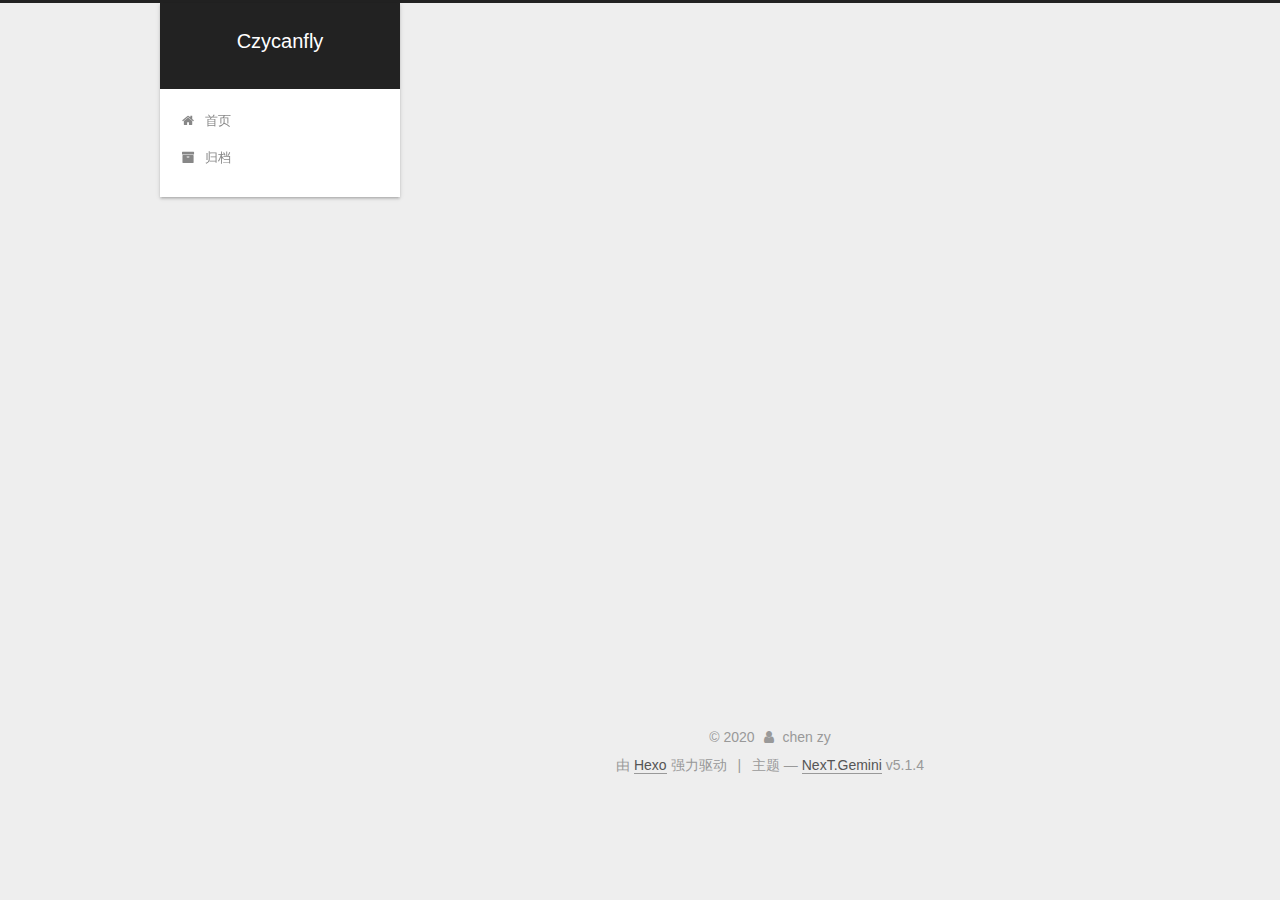
==== commit 194541d4: "Site updated: 2020-04-22 17:28:26" ====
--- a/index.html
+++ b/index.html
@@ -299,143 +299,8 @@
       
         
           
-            <h2 id="争霸艾泽拉斯第4赛季现已开启"><a href="#争霸艾泽拉斯第4赛季现已开启" class="headerlink" title="争霸艾泽拉斯第4赛季现已开启"></a>争霸艾泽拉斯第4赛季现已开启</h2><p>详情请点击<a href="https://www.wowchina.com/zh-cn/" target="_blank" rel="noopener">官方地址</a>查看最新内容！<br><img src="/.com//test.jpg" alt="aaa"></p>
-
-          
-        
-      
-    </div>
-    
-    
-    
-
-    <div>
-        
-    </div>
-
-    
-
-    
-
-    
-
-    <footer class="post-footer">
-      
-
-      
-
-      
-
-      
-      
-        <div class="post-eof"></div>
-      
-    </footer>
-  </div>
-  
-  
-  
-  </article>
-
-
-    
-      
-
-  
-
-  
-  
-  
-
-  <article class="post post-type-normal" itemscope itemtype="http://schema.org/Article">
-  
-  
-  
-  <div class="post-block">
-    <link itemprop="mainEntityOfPage" href="http://yoursite.com/2020/04/22/hello-world/">
-
-    <span hidden itemprop="author" itemscope itemtype="http://schema.org/Person">
-      <meta itemprop="name" content="chen zy">
-      <meta itemprop="description" content="">
-      <meta itemprop="image" content="/images/avatar.gif">
-    </span>
-
-    <span hidden itemprop="publisher" itemscope itemtype="http://schema.org/Organization">
-      <meta itemprop="name" content="Czycanfly">
-    </span>
-
-    
-      <header class="post-header">
-
-        
-        
-          <h1 class="post-title" itemprop="name headline">
-                
-                <a class="post-title-link" href="/2020/04/22/hello-world/" itemprop="url">Hello World</a></h1>
-        
-
-        <div class="post-meta">
-          <span class="post-time">
-            
-              <span class="post-meta-item-icon">
-                <i class="fa fa-calendar-o"></i>
-              </span>
-              
-                <span class="post-meta-item-text">发表于</span>
-              
-              <time title="创建于" itemprop="dateCreated datePublished" datetime="2020-04-22T10:57:32+08:00">
-                2020-04-22
-              </time>
-            
-
-            
-
-            
-          </span>
-
-          
-
-          
-            
-          
-
-          
-          
-
-          
-
-          
-
-          
-
-        </div>
-      </header>
-    
-
-    
-    
-    
-    <div class="post-body" itemprop="articleBody">
-
-      
-      
-
-      
-        
-          
-            <p>Welcome to <a href="https://hexo.io/" target="_blank" rel="noopener">Hexo</a>! This is your very first post. Check <a href="https://hexo.io/docs/" target="_blank" rel="noopener">documentation</a> for more info. If you get any problems when using Hexo, you can find the answer in <a href="https://hexo.io/docs/troubleshooting.html" target="_blank" rel="noopener">troubleshooting</a> or you can ask me on <a href="https://github.com/hexojs/hexo/issues" target="_blank" rel="noopener">GitHub</a>.</p>
-<h2 id="Quick-Start"><a href="#Quick-Start" class="headerlink" title="Quick Start"></a>Quick Start</h2><h3 id="Create-a-new-post"><a href="#Create-a-new-post" class="headerlink" title="Create a new post"></a>Create a new post</h3><figure class="highlight bash"><table><tr><td class="gutter"><pre><span class="line">1</span><br></pre></td><td class="code"><pre><span class="line">$ hexo new <span class="string">"My New Post"</span></span><br></pre></td></tr></table></figure>
-
-<p>More info: <a href="https://hexo.io/docs/writing.html" target="_blank" rel="noopener">Writing</a></p>
-<h3 id="Run-server"><a href="#Run-server" class="headerlink" title="Run server"></a>Run server</h3><figure class="highlight bash"><table><tr><td class="gutter"><pre><span class="line">1</span><br></pre></td><td class="code"><pre><span class="line">$ hexo server</span><br></pre></td></tr></table></figure>
-
-<p>More info: <a href="https://hexo.io/docs/server.html" target="_blank" rel="noopener">Server</a></p>
-<h3 id="Generate-static-files"><a href="#Generate-static-files" class="headerlink" title="Generate static files"></a>Generate static files</h3><figure class="highlight bash"><table><tr><td class="gutter"><pre><span class="line">1</span><br></pre></td><td class="code"><pre><span class="line">$ hexo generate</span><br></pre></td></tr></table></figure>
-
-<p>More info: <a href="https://hexo.io/docs/generating.html" target="_blank" rel="noopener">Generating</a></p>
-<h3 id="Deploy-to-remote-sites"><a href="#Deploy-to-remote-sites" class="headerlink" title="Deploy to remote sites"></a>Deploy to remote sites</h3><figure class="highlight bash"><table><tr><td class="gutter"><pre><span class="line">1</span><br></pre></td><td class="code"><pre><span class="line">$ hexo deploy</span><br></pre></td></tr></table></figure>
-
-<p>More info: <a href="https://hexo.io/docs/one-command-deployment.html" target="_blank" rel="noopener">Deployment</a></p>
+            <p><img src="/2020/04/22/%E9%AD%94%E5%85%BD%E4%B8%96%E7%95%8C/test.jpg" alt="宣传图"></p>
+<h2 id="争霸艾泽拉斯第4赛季现已开启"><a href="#争霸艾泽拉斯第4赛季现已开启" class="headerlink" title="争霸艾泽拉斯第4赛季现已开启"></a>争霸艾泽拉斯第4赛季现已开启</h2><p>详情请点击<a href="https://www.wowchina.com/zh-cn/" target="_blank" rel="noopener">官方地址</a>查看最新内容！</p>
 
           
         
@@ -521,7 +386,7 @@
               
                 <a href="/archives/%20%7C%7C%20archive">
               
-                  <span class="site-state-item-count">2</span>
+                  <span class="site-state-item-count">1</span>
                   <span class="site-state-item-name">日志</span>
                 </a>
               </div>
--- a/css/main.css
+++ b/css/main.css
@@ -1659,6 +1659,57 @@
 .rtl.post-title {
   font-family: UKIJ Ekran;
 }
+.my_post_copyright {
+  width: 85%;
+  max-width: 45em;
+  margin: 2.8em auto 0;
+  padding: 0.5em 1em;
+  border: 1px solid #d3d3d3;
+  font-size: 0.93rem;
+  line-height: 1.6em;
+  word-break: break-all;
+  background: rgba(255,255,255,0.4);
+}
+.my_post_copyright p {
+  margin: 0;
+}
+.my_post_copyright span {
+  display: inline-block;
+  width: 5.2em;
+  color: #333;
+  font-weight: bold;
+}
+.my_post_copyright .raw {
+  margin-left: 1em;
+  width: 5em;
+}
+.my_post_copyright a {
+  color: #808080;
+  border-bottom: 0;
+}
+.my_post_copyright a:hover {
+  color: #0593d3;
+  text-decoration: underline;
+}
+.my_post_copyright:hover .fa-clipboard {
+  color: #000;
+}
+.my_post_copyright .post-url:hover {
+  font-weight: normal;
+}
+.my_post_copyright .copy-path {
+  margin-left: 1em;
+  width: 1em;
+}
+@media (max-width: 767px) {
+  .my_post_copyright .copy-path {
+    display: none;
+  }
+}
+.my_post_copyright .copy-path:hover {
+  color: #808080;
+  cursor: pointer;
+}
 .sidebar {
   position: fixed;
   right: 0;
@@ -1823,7 +1874,7 @@
   width: 4px;
   height: 4px;
   border-radius: 50%;
-  background: #26cbb3;
+  background: #8c4bff;
 }
 .links-of-blogroll {
   font-size: 13px;
